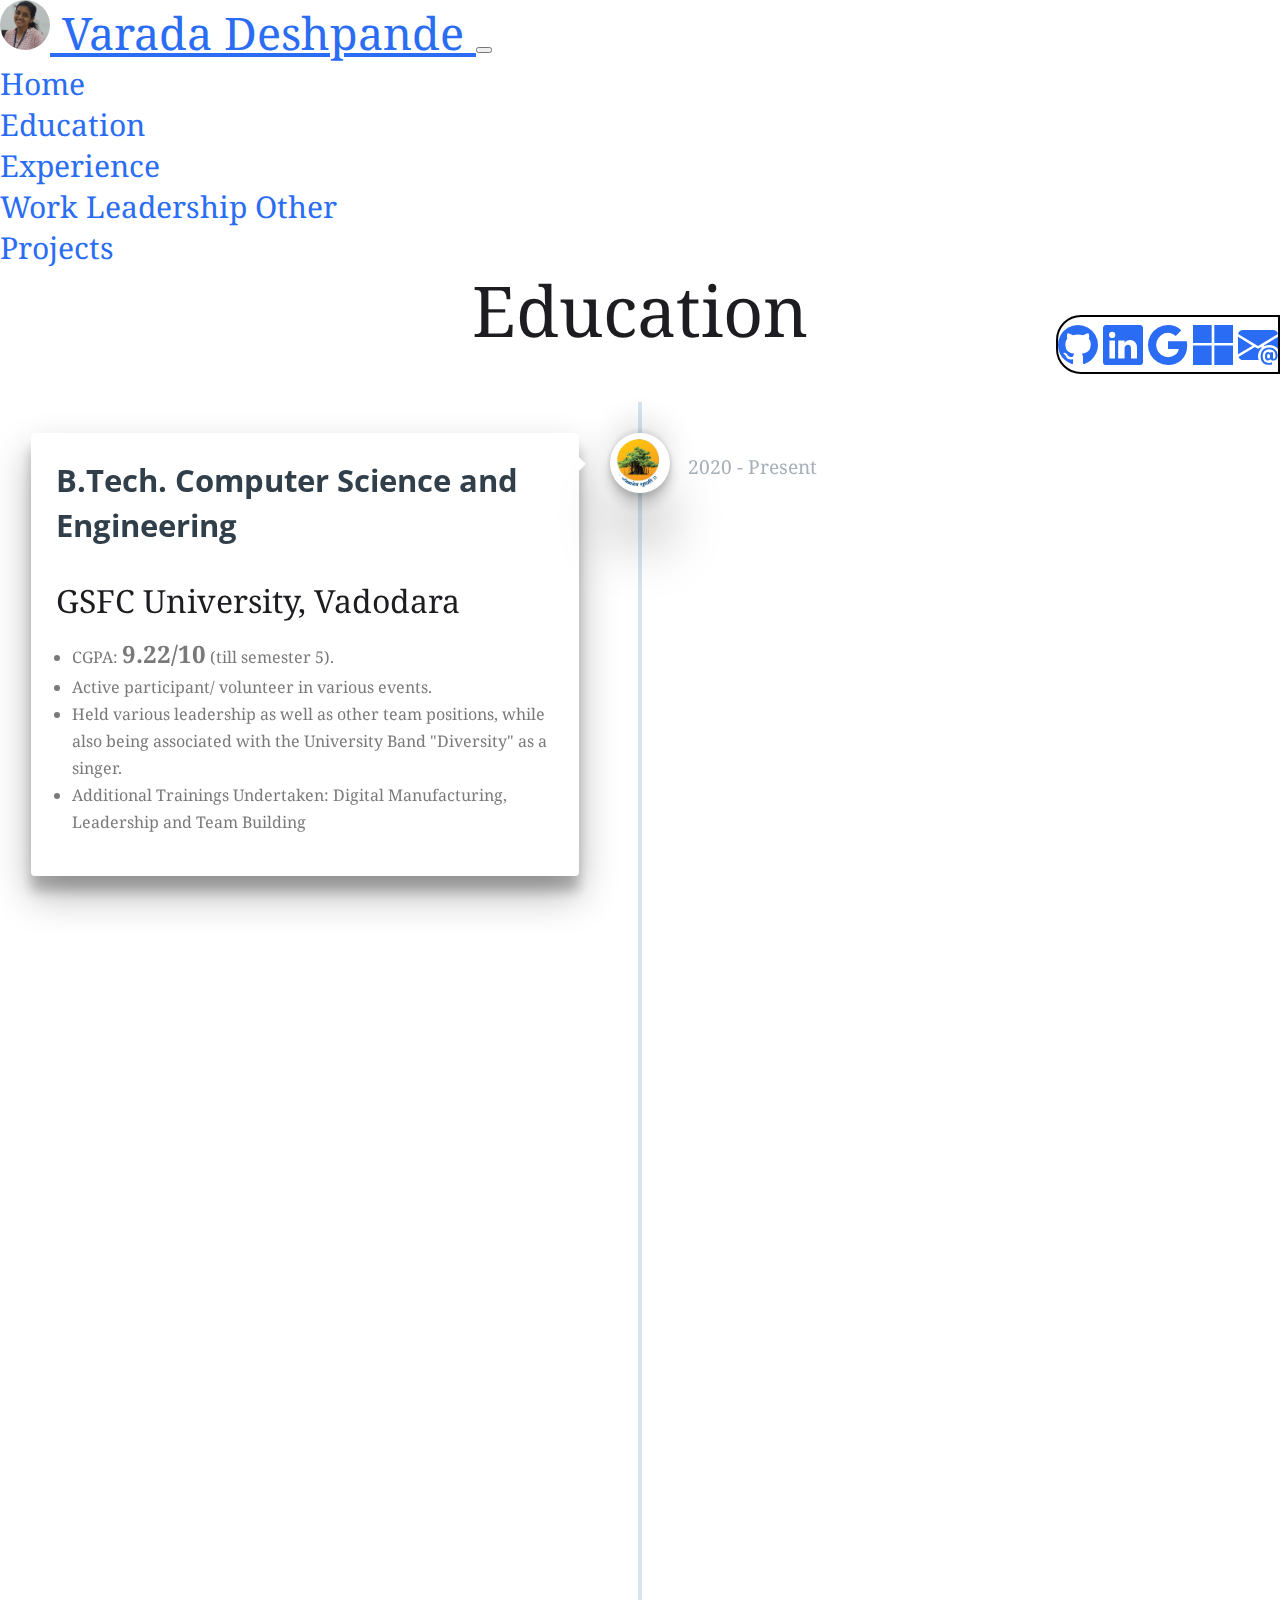
==== education.html @ ded9556b "New Portfolio Design!!" ====
<!doctype html>
<html lang="en">
<head>
  <meta charset="UTF-8">
  <meta name="viewport" content="width=device-width, initial-scale=1">
  <link rel="stylesheet" href="css/timeline.css">
  <title>Experience | Varada Deshpande</title>
  
	<link href="https://cdn.jsdelivr.net/npm/bootstrap@5.3.0/dist/css/bootstrap.min.css" rel="stylesheet" integrity="sha384-9ndCyUaIbzAi2FUVXJi0CjmCapSmO7SnpJef0486qhLnuZ2cdeRhO02iuK6FUUVM" crossorigin="anonymous">
    <link rel="stylesheet" href="https://cdn.jsdelivr.net/npm/bootstrap-icons@1.10.5/font/bootstrap-icons.css">
    <link href="https://bootswatch.com/5/sketchy/bootstrap.min.css" rel="stylesheet">
    <link href="https://unpkg.com/aos@2.3.1/dist/aos.css" rel="stylesheet">
    <link href="css/style.css" rel="stylesheet">
	<script src="https://cdn.jsdelivr.net/npm/bootstrap@5.3.0/dist/js/bootstrap.bundle.min.js" integrity="sha384-geWF76RCwLtnZ8qwWowPQNguL3RmwHVBC9FhGdlKrxdiJJigb/j/68SIy3Te4Bkz" crossorigin="anonymous"></script>
</head>
<body>
  <header class="mb-5">
    <nav class="navbar navbar-expand-lg bg-body-tertiary">
        <div class="container-fluid">
            <a class="navbar-brand" href="#">
            <img src="images/vd.jfif" alt="Logo" width="50" height="50" class="d-inline-block align-text-top logo">
            <span id="nav-title">Varada Deshpande</span>
            </a>
            <button class="navbar-toggler" type="button" data-bs-toggle="collapse" data-bs-target="#navbarNav" aria-controls="navbarNav" aria-expanded="false" aria-label="Toggle navigation">
            <span class="navbar-toggler-icon"></span>
            </button>
            <div class="d-flex">
            <div class="collapse navbar-collapse" id="navbarNav">
            <ul class="navbar-nav">
                <li class="nav-item">
                <a class="nav-link" aria-current="page" href="index.html">Home</a>
                </li>
                <li class="nav-item">
                <a class="nav-link" href="education.html">Education</a>
                </li>
                <li class="nav-item dropdown">
                  <a class="nav-link dropdown-toggle" data-bs-toggle="dropdown" href="#" role="button" aria-haspopup="true" aria-expanded="false">Experience</a>
                  <div class="dropdown-menu">
                    <a class="dropdown-item" href="workExperience.html">Work</a>
                    <a class="dropdown-item" href="leadershipExperience.html">Leadership</a>
                    <a class="dropdown-item" href="otherExperience.html">Other</a>
                  </div>
                </li>
                <li class="nav-item">
                <a class="nav-link" href="projects.html">Projects</a>
                </li>
            </ul>
            </div>
            </div>
        </div>
        </nav>
</header>
<main class="p-5 pt-0">
    <h1 class="fs-400 text-center pt-0">Education</h1>
    <section class="cd-timeline js-cd-timeline">
    <div class="container max-width-lg cd-timeline__container">
      <div class="cd-timeline__block" data-aos="zoom-in" data-aos-duration="1000">
        <div class="cd-timeline__img cd-timeline__img--picture">
          <img src="images/gsfcu.png" alt="Picture">
        </div> <!-- cd-timeline__img -->
        <div class="cd-timeline__content text-component">
          <h2 class="mb-0">B.Tech. Computer Science and Engineering</h2>
          <h3 class="mt-0 fs-200">GSFC University, Vadodara</h3>
          <ul class="color-contrast-medium ml-3">
            <li>CGPA: <strong class="fs-150">9.22/10</strong> (till semester 5).</li>
            <li>Active participant/ volunteer in various events.</li>
            <li>Held various leadership as well as other team positions, while also being associated with the University Band "Diversity" as a singer.</li>
            <li>Additional Trainings Undertaken: Digital Manufacturing, Leadership and Team Building</li>
          </ul>
          <div class="flex justify-between items-center">
            <span class="cd-timeline__date text-dark fs-120">2020 - Present</span>
          </div>
        </div> <!-- cd-timeline__content -->
      </div> <!-- cd-timeline__block -->
      <div class="cd-timeline__block" data-aos="zoom-in" data-aos-duration="1000">
        <div class="cd-timeline__img cd-timeline__img--picture">
          <img src="images/navrachana.jpg" alt="Picture">
        </div> <!-- cd-timeline__img -->
        <div class="cd-timeline__content text-component">
          <h2 class="mb-0">Higher Secondary School Certificate (HSC)</h2>
          <h3 class="mt-0 fs-200">Navrachana Higher Secondary School, Vadodara</h3>
          <ul class="color-contrast-medium ml-3">
            <li>Percentage: <strong class="fs-150">89.4%</strong></li>
            <li>Subjects: Physics, Chemistry, Mathematics, English, Computer Science with C++</li>
          </ul>
          <div class="flex justify-between items-center">
            <span class="cd-timeline__date text-dark fs-120">2019 - 2020</span>
          </div>
        </div> <!-- cd-timeline__content -->
      </div> <!-- cd-timeline__block -->
      <div class="cd-timeline__block" data-aos="zoom-in" data-aos-duration="1000">
        <div class="cd-timeline__img cd-timeline__img--picture">
          <img src="images/navrachana.jpg" alt="Picture">
        </div> <!-- cd-timeline__img -->
        <div class="cd-timeline__content text-component">
          <h2 class="mb-0">Secondary School Certificate (SSC)</h2>
          <h3 class="mt-0 fs-200">Navrachana Higher Secondary School, Vadodara</h3>
          <ul class="color-contrast-medium ml-3">
            <li>Percentage: <strong class="fs-150">93.4%</strong></li>
          </ul>
          <div class="flex justify-between items-center">
            <span class="cd-timeline__date text-dark fs-120">2017 - 2018</span>
          </div>
        </div> <!-- cd-timeline__content -->
      </div> <!-- cd-timeline__block -->
    </div>
  </section> <!-- cd-timeline -->
</main>
<footer class="d-flex flex-column py-2 footer-responsive" id="contact">
        <a target="_blank" class="fs-200 emphasis mx-1" data-bs-toggle="tooltip" data-bs-placement="left" data-bs-original-title="My Github Profile" href="https://github.com/Varada-Dedu.in/"><i class="bi bi-github"></i></a>
        <a target="_blank" class="fs-200 emphasis mx-1" data-bs-toggle="tooltip" data-bs-placement="left" data-bs-original-title="My LinkedIn Profile" href="https://linkedin.com/in/varada-deshpande-0330331bb"><i class="bi bi-linkedin"></i></a>
        <a target="_blank" class="fs-200 emphasis mx-1" data-bs-toggle="tooltip" data-bs-placement="left" data-bs-original-title="My Google Developer Profile" href="https://g.dev/varada"><i class="bi bi-google"></i></a>
        <a target="_blank" class="fs-200 emphasis mx-1" data-bs-toggle="tooltip" data-bs-placement="left" data-bs-original-title="My Microsoft Learn Profile" href="https://learn.microsoft.com/en-us/users/varadadeshpande-7020/"><i class="bi bi-microsoft"></i></a>
        <a target="_blank" class="fs-200 emphasis mx-1" data-bs-toggle="tooltip" data-bs-placement="left" data-bs-original-title="Get in Touch with an Email" href="mailto:vad2823@gmail.com"><i class="bi bi-envelope-at-fill"></i></a>
</footer>
  <script src="https://unpkg.com/aos@2.3.1/dist/aos.js"></script>
  <script>
      AOS.init();
    </script>
      <script>
        const tooltipTriggerList = document.querySelectorAll('[data-bs-toggle="tooltip"]')
        const tooltipList = [...tooltipTriggerList].map(tooltipTriggerEl => new bootstrap.Tooltip(tooltipTriggerEl))
      </script>
</body>
</html>
---- css/timeline.css ----
@import url("https://fonts.googleapis.com/css?family=Droid+Serif|Open+Sans:400,700");
*,
*::after,
*::before {
  box-sizing: inherit;
}
* {
  font: inherit;
}
html,
body,
div,
span,
applet,
object,
iframe,
h1,
h2,
h3,
h4,
h5,
h6,
p,
blockquote,
pre,
a,
abbr,
acronym,
address,
big,
cite,
code,
del,
dfn,
em,
img,
ins,
kbd,
q,
s,
samp,
small,
strike,
strong,
sub,
sup,
tt,
var,
b,
u,
i,
center,
dl,
dt,
dd,
ol,
ul,
li,
fieldset,
form,
label,
legend,
table,
caption,
tbody,
tfoot,
thead,
tr,
th,
td,
article,
aside,
canvas,
details,
embed,
figure,
figcaption,
footer,
header,
hgroup,
menu,
nav,
output,
ruby,
section,
summary,
time,
mark,
audio,
video,
hr {
  margin: 0;
  padding: 0;
  border: 0;
}
html {
  box-sizing: border-box;
}
body {
  background-color: hsl(0, 0%, 100%);
  background-color: var(--color-bg, white);
}
article,
aside,
details,
figcaption,
figure,
footer,
header,
hgroup,
menu,
nav,
section,
main,
form legend {
  display: block;
}
ol,
ul {
  list-style: none;
}
blockquote,
q {
  quotes: none;
}
button,
input,
textarea,
select {
  margin: 0;
}
.btn,
.form-control,
.link,
.reset {
  background-color: transparent;
  padding: 0;
  border: 0;
  border-radius: 0;
  color: inherit;
  line-height: inherit;
  -webkit-appearance: none;
  -moz-appearance: none;
  appearance: none;
}
select.form-control::-ms-expand {
  display: none;
}
textarea {
  resize: vertical;
  overflow: auto;
  vertical-align: top;
}
input::-ms-clear {
  display: none;
}
table {
  border-collapse: collapse;
  border-spacing: 0;
}
img,
video,
svg {
  max-width: 100%;
}
[data-theme] {
  background-color: hsl(0, 0%, 100%);
  background-color: var(--color-bg, #fff);
  color: hsl(240, 4%, 20%);
  color: var(--color-contrast-high, #313135);
}
:root {
  --space-unit: 1em;
  --space-xxxxs: calc(0.125 * var(--space-unit));
  --space-xxxs: calc(0.25 * var(--space-unit));
  --space-xxs: calc(0.375 * var(--space-unit));
  --space-xs: calc(0.5 * var(--space-unit));
  --space-sm: calc(0.75 * var(--space-unit));
  --space-md: calc(1.25 * var(--space-unit));
  --space-lg: calc(2 * var(--space-unit));
  --space-xl: calc(3.25 * var(--space-unit));
  --space-xxl: calc(5.25 * var(--space-unit));
  --space-xxxl: calc(8.5 * var(--space-unit));
  --space-xxxxl: calc(13.75 * var(--space-unit));
  --component-padding: var(--space-md);
}
:root {
  --max-width-xxs: 32rem;
  --max-width-xs: 38rem;
  --max-width-sm: 48rem;
  --max-width-md: 64rem;
  --max-width-lg: 80rem;
  --max-width-xl: 90rem;
  --max-width-xxl: 120rem;
}
.container {
  width: calc(100% - 1.25em);
  width: calc(100% - 2 * var(--component-padding));
  margin-left: auto;
  margin-right: auto;
}
.max-width-xxs {
  max-width: 32rem;
  max-width: var(--max-width-xxs);
}
.max-width-xs {
  max-width: 38rem;
  max-width: var(--max-width-xs);
}
.max-width-sm {
  max-width: 48rem;
  max-width: var(--max-width-sm);
}
.max-width-md {
  max-width: 64rem;
  max-width: var(--max-width-md);
}
.max-width-lg {
  max-width: 80rem;
  max-width: var(--max-width-lg);
}
.max-width-xl {
  max-width: 90rem;
  max-width: var(--max-width-xl);
}
.max-width-xxl {
  max-width: 120rem;
  max-width: var(--max-width-xxl);
}
.max-width-adaptive-sm {
  max-width: 38rem;
  max-width: var(--max-width-xs);
}
@media (min-width: 64rem) {
  .max-width-adaptive-sm {
    max-width: 48rem;
    max-width: var(--max-width-sm);
  }
}
.max-width-adaptive-md {
  max-width: 38rem;
  max-width: var(--max-width-xs);
}
@media (min-width: 64rem) {
  .max-width-adaptive-md {
    max-width: 64rem;
    max-width: var(--max-width-md);
  }
}
.max-width-adaptive,
.max-width-adaptive-lg {
  max-width: 38rem;
  max-width: var(--max-width-xs);
}
@media (min-width: 64rem) {
  .max-width-adaptive,
  .max-width-adaptive-lg {
    max-width: 64rem;
    max-width: var(--max-width-md);
  }
}
@media (min-width: 90rem) {
  .max-width-adaptive,
  .max-width-adaptive-lg {
    max-width: 80rem;
    max-width: var(--max-width-lg);
  }
}
.max-width-adaptive-xl {
  max-width: 38rem;
  max-width: var(--max-width-xs);
}
@media (min-width: 64rem) {
  .max-width-adaptive-xl {
    max-width: 64rem;
    max-width: var(--max-width-md);
  }
}
@media (min-width: 90rem) {
  .max-width-adaptive-xl {
    max-width: 90rem;
    max-width: var(--max-width-xl);
  }
}
.grid {
  --grid-gap: 0px;
  display: -ms-flexbox;
  display: flex;
  -ms-flex-wrap: wrap;
  flex-wrap: wrap;
}
.grid > * {
  -ms-flex-preferred-size: 100%;
  flex-basis: 100%;
}
[class*="grid-gap"] {
  margin-bottom: 1em * -1;
  margin-bottom: calc(var(--grid-gap, 1em) * -1);
  margin-right: 1em * -1;
  margin-right: calc(var(--grid-gap, 1em) * -1);
}
[class*="grid-gap"] > * {
  margin-bottom: 1em;
  margin-bottom: var(--grid-gap, 1em);
  margin-right: 1em;
  margin-right: var(--grid-gap, 1em);
}
.grid-gap-xxxxs {
  --grid-gap: var(--space-xxxxs);
}
.grid-gap-xxxs {
  --grid-gap: var(--space-xxxs);
}
.grid-gap-xxs {
  --grid-gap: var(--space-xxs);
}
.grid-gap-xs {
  --grid-gap: var(--space-xs);
}
.grid-gap-sm {
  --grid-gap: var(--space-sm);
}
.grid-gap-md {
  --grid-gap: var(--space-md);
}
.grid-gap-lg {
  --grid-gap: var(--space-lg);
}
.grid-gap-xl {
  --grid-gap: var(--space-xl);
}
.grid-gap-xxl {
  --grid-gap: var(--space-xxl);
}
.grid-gap-xxxl {
  --grid-gap: var(--space-xxxl);
}
.grid-gap-xxxxl {
  --grid-gap: var(--space-xxxxl);
}
.col {
  -ms-flex-positive: 1;
  flex-grow: 1;
  -ms-flex-preferred-size: 0;
  flex-basis: 0;
  max-width: 100%;
}
.col-1 {
  -ms-flex-preferred-size: calc(8.33% - 0.01px - 1em);
  -ms-flex-preferred-size: calc(8.33% - 0.01px - var(--grid-gap, 1em));
  flex-basis: calc(8.33% - 0.01px - 1em);
  flex-basis: calc(8.33% - 0.01px - var(--grid-gap, 1em));
  max-width: calc(8.33% - 0.01px - 1em);
  max-width: calc(8.33% - 0.01px - var(--grid-gap, 1em));
}
.col-2 {
  -ms-flex-preferred-size: calc(16.66% - 0.01px - 1em);
  -ms-flex-preferred-size: calc(16.66% - 0.01px - var(--grid-gap, 1em));
  flex-basis: calc(16.66% - 0.01px - 1em);
  flex-basis: calc(16.66% - 0.01px - var(--grid-gap, 1em));
  max-width: calc(16.66% - 0.01px - 1em);
  max-width: calc(16.66% - 0.01px - var(--grid-gap, 1em));
}
.col-3 {
  -ms-flex-preferred-size: calc(25% - 0.01px - 1em);
  -ms-flex-preferred-size: calc(25% - 0.01px - var(--grid-gap, 1em));
  flex-basis: calc(25% - 0.01px - 1em);
  flex-basis: calc(25% - 0.01px - var(--grid-gap, 1em));
  max-width: calc(25% - 0.01px - 1em);
  max-width: calc(25% - 0.01px - var(--grid-gap, 1em));
}
.col-4 {
  -ms-flex-preferred-size: calc(33.33% - 0.01px - 1em);
  -ms-flex-preferred-size: calc(33.33% - 0.01px - var(--grid-gap, 1em));
  flex-basis: calc(33.33% - 0.01px - 1em);
  flex-basis: calc(33.33% - 0.01px - var(--grid-gap, 1em));
  max-width: calc(33.33% - 0.01px - 1em);
  max-width: calc(33.33% - 0.01px - var(--grid-gap, 1em));
}
.col-5 {
  -ms-flex-preferred-size: calc(41.66% - 0.01px - 1em);
  -ms-flex-preferred-size: calc(41.66% - 0.01px - var(--grid-gap, 1em));
  flex-basis: calc(41.66% - 0.01px - 1em);
  flex-basis: calc(41.66% - 0.01px - var(--grid-gap, 1em));
  max-width: calc(41.66% - 0.01px - 1em);
  max-width: calc(41.66% - 0.01px - var(--grid-gap, 1em));
}
.col-6 {
  -ms-flex-preferred-size: calc(50% - 0.01px - 1em);
  -ms-flex-preferred-size: calc(50% - 0.01px - var(--grid-gap, 1em));
  flex-basis: calc(50% - 0.01px - 1em);
  flex-basis: calc(50% - 0.01px - var(--grid-gap, 1em));
  max-width: calc(50% - 0.01px - 1em);
  max-width: calc(50% - 0.01px - var(--grid-gap, 1em));
}
.col-7 {
  -ms-flex-preferred-size: calc(58.33% - 0.01px - 1em);
  -ms-flex-preferred-size: calc(58.33% - 0.01px - var(--grid-gap, 1em));
  flex-basis: calc(58.33% - 0.01px - 1em);
  flex-basis: calc(58.33% - 0.01px - var(--grid-gap, 1em));
  max-width: calc(58.33% - 0.01px - 1em);
  max-width: calc(58.33% - 0.01px - var(--grid-gap, 1em));
}
.col-8 {
  -ms-flex-preferred-size: calc(66.66% - 0.01px - 1em);
  -ms-flex-preferred-size: calc(66.66% - 0.01px - var(--grid-gap, 1em));
  flex-basis: calc(66.66% - 0.01px - 1em);
  flex-basis: calc(66.66% - 0.01px - var(--grid-gap, 1em));
  max-width: calc(66.66% - 0.01px - 1em);
  max-width: calc(66.66% - 0.01px - var(--grid-gap, 1em));
}
.col-9 {
  -ms-flex-preferred-size: calc(75% - 0.01px - 1em);
  -ms-flex-preferred-size: calc(75% - 0.01px - var(--grid-gap, 1em));
  flex-basis: calc(75% - 0.01px - 1em);
  flex-basis: calc(75% - 0.01px - var(--grid-gap, 1em));
  max-width: calc(75% - 0.01px - 1em);
  max-width: calc(75% - 0.01px - var(--grid-gap, 1em));
}
.col-10 {
  -ms-flex-preferred-size: calc(83.33% - 0.01px - 1em);
  -ms-flex-preferred-size: calc(83.33% - 0.01px - var(--grid-gap, 1em));
  flex-basis: calc(83.33% - 0.01px - 1em);
  flex-basis: calc(83.33% - 0.01px - var(--grid-gap, 1em));
  max-width: calc(83.33% - 0.01px - 1em);
  max-width: calc(83.33% - 0.01px - var(--grid-gap, 1em));
}
.col-11 {
  -ms-flex-preferred-size: calc(91.66% - 0.01px - 1em);
  -ms-flex-preferred-size: calc(91.66% - 0.01px - var(--grid-gap, 1em));
  flex-basis: calc(91.66% - 0.01px - 1em);
  flex-basis: calc(91.66% - 0.01px - var(--grid-gap, 1em));
  max-width: calc(91.66% - 0.01px - 1em);
  max-width: calc(91.66% - 0.01px - var(--grid-gap, 1em));
}
.col-12 {
  -ms-flex-preferred-size: calc(100% - 0.01px - 1em);
  -ms-flex-preferred-size: calc(100% - 0.01px - var(--grid-gap, 1em));
  flex-basis: calc(100% - 0.01px - 1em);
  flex-basis: calc(100% - 0.01px - var(--grid-gap, 1em));
  max-width: calc(100% - 0.01px - 1em);
  max-width: calc(100% - 0.01px - var(--grid-gap, 1em));
}
@media (min-width: 32rem) {
  .col\@xs {
    -ms-flex-positive: 1;
    flex-grow: 1;
    -ms-flex-preferred-size: 0;
    flex-basis: 0;
    max-width: 100%;
  }
  .col-1\@xs {
    -ms-flex-preferred-size: calc(8.33% - 0.01px - 1em);
    -ms-flex-preferred-size: calc(8.33% - 0.01px - var(--grid-gap, 1em));
    flex-basis: calc(8.33% - 0.01px - 1em);
    flex-basis: calc(8.33% - 0.01px - var(--grid-gap, 1em));
    max-width: calc(8.33% - 0.01px - 1em);
    max-width: calc(8.33% - 0.01px - var(--grid-gap, 1em));
  }
  .col-2\@xs {
    -ms-flex-preferred-size: calc(16.66% - 0.01px - 1em);
    -ms-flex-preferred-size: calc(16.66% - 0.01px - var(--grid-gap, 1em));
    flex-basis: calc(16.66% - 0.01px - 1em);
    flex-basis: calc(16.66% - 0.01px - var(--grid-gap, 1em));
    max-width: calc(16.66% - 0.01px - 1em);
    max-width: calc(16.66% - 0.01px - var(--grid-gap, 1em));
  }
  .col-3\@xs {
    -ms-flex-preferred-size: calc(25% - 0.01px - 1em);
    -ms-flex-preferred-size: calc(25% - 0.01px - var(--grid-gap, 1em));
    flex-basis: calc(25% - 0.01px - 1em);
    flex-basis: calc(25% - 0.01px - var(--grid-gap, 1em));
    max-width: calc(25% - 0.01px - 1em);
    max-width: calc(25% - 0.01px - var(--grid-gap, 1em));
  }
  .col-4\@xs {
    -ms-flex-preferred-size: calc(33.33% - 0.01px - 1em);
    -ms-flex-preferred-size: calc(33.33% - 0.01px - var(--grid-gap, 1em));
    flex-basis: calc(33.33% - 0.01px - 1em);
    flex-basis: calc(33.33% - 0.01px - var(--grid-gap, 1em));
    max-width: calc(33.33% - 0.01px - 1em);
    max-width: calc(33.33% - 0.01px - var(--grid-gap, 1em));
  }
  .col-5\@xs {
    -ms-flex-preferred-size: calc(41.66% - 0.01px - 1em);
    -ms-flex-preferred-size: calc(41.66% - 0.01px - var(--grid-gap, 1em));
    flex-basis: calc(41.66% - 0.01px - 1em);
    flex-basis: calc(41.66% - 0.01px - var(--grid-gap, 1em));
    max-width: calc(41.66% - 0.01px - 1em);
    max-width: calc(41.66% - 0.01px - var(--grid-gap, 1em));
  }
  .col-6\@xs {
    -ms-flex-preferred-size: calc(50% - 0.01px - 1em);
    -ms-flex-preferred-size: calc(50% - 0.01px - var(--grid-gap, 1em));
    flex-basis: calc(50% - 0.01px - 1em);
    flex-basis: calc(50% - 0.01px - var(--grid-gap, 1em));
    max-width: calc(50% - 0.01px - 1em);
    max-width: calc(50% - 0.01px - var(--grid-gap, 1em));
  }
  .col-7\@xs {
    -ms-flex-preferred-size: calc(58.33% - 0.01px - 1em);
    -ms-flex-preferred-size: calc(58.33% - 0.01px - var(--grid-gap, 1em));
    flex-basis: calc(58.33% - 0.01px - 1em);
    flex-basis: calc(58.33% - 0.01px - var(--grid-gap, 1em));
    max-width: calc(58.33% - 0.01px - 1em);
    max-width: calc(58.33% - 0.01px - var(--grid-gap, 1em));
  }
  .col-8\@xs {
    -ms-flex-preferred-size: calc(66.66% - 0.01px - 1em);
    -ms-flex-preferred-size: calc(66.66% - 0.01px - var(--grid-gap, 1em));
    flex-basis: calc(66.66% - 0.01px - 1em);
    flex-basis: calc(66.66% - 0.01px - var(--grid-gap, 1em));
    max-width: calc(66.66% - 0.01px - 1em);
    max-width: calc(66.66% - 0.01px - var(--grid-gap, 1em));
  }
  .col-9\@xs {
    -ms-flex-preferred-size: calc(75% - 0.01px - 1em);
    -ms-flex-preferred-size: calc(75% - 0.01px - var(--grid-gap, 1em));
    flex-basis: calc(75% - 0.01px - 1em);
    flex-basis: calc(75% - 0.01px - var(--grid-gap, 1em));
    max-width: calc(75% - 0.01px - 1em);
    max-width: calc(75% - 0.01px - var(--grid-gap, 1em));
  }
  .col-10\@xs {
    -ms-flex-preferred-size: calc(83.33% - 0.01px - 1em);
    -ms-flex-preferred-size: calc(83.33% - 0.01px - var(--grid-gap, 1em));
    flex-basis: calc(83.33% - 0.01px - 1em);
    flex-basis: calc(83.33% - 0.01px - var(--grid-gap, 1em));
    max-width: calc(83.33% - 0.01px - 1em);
    max-width: calc(83.33% - 0.01px - var(--grid-gap, 1em));
  }
  .col-11\@xs {
    -ms-flex-preferred-size: calc(91.66% - 0.01px - 1em);
    -ms-flex-preferred-size: calc(91.66% - 0.01px - var(--grid-gap, 1em));
    flex-basis: calc(91.66% - 0.01px - 1em);
    flex-basis: calc(91.66% - 0.01px - var(--grid-gap, 1em));
    max-width: calc(91.66% - 0.01px - 1em);
    max-width: calc(91.66% - 0.01px - var(--grid-gap, 1em));
  }
  .col-12\@xs {
    -ms-flex-preferred-size: calc(100% - 0.01px - 1em);
    -ms-flex-preferred-size: calc(100% - 0.01px - var(--grid-gap, 1em));
    flex-basis: calc(100% - 0.01px - 1em);
    flex-basis: calc(100% - 0.01px - var(--grid-gap, 1em));
    max-width: calc(100% - 0.01px - 1em);
    max-width: calc(100% - 0.01px - var(--grid-gap, 1em));
  }
}
@media (min-width: 48rem) {
  .col\@sm {
    -ms-flex-positive: 1;
    flex-grow: 1;
    -ms-flex-preferred-size: 0;
    flex-basis: 0;
    max-width: 100%;
  }
  .col-1\@sm {
    -ms-flex-preferred-size: calc(8.33% - 0.01px - 1em);
    -ms-flex-preferred-size: calc(8.33% - 0.01px - var(--grid-gap, 1em));
    flex-basis: calc(8.33% - 0.01px - 1em);
    flex-basis: calc(8.33% - 0.01px - var(--grid-gap, 1em));
    max-width: calc(8.33% - 0.01px - 1em);
    max-width: calc(8.33% - 0.01px - var(--grid-gap, 1em));
  }
  .col-2\@sm {
    -ms-flex-preferred-size: calc(16.66% - 0.01px - 1em);
    -ms-flex-preferred-size: calc(16.66% - 0.01px - var(--grid-gap, 1em));
    flex-basis: calc(16.66% - 0.01px - 1em);
    flex-basis: calc(16.66% - 0.01px - var(--grid-gap, 1em));
    max-width: calc(16.66% - 0.01px - 1em);
    max-width: calc(16.66% - 0.01px - var(--grid-gap, 1em));
  }
  .col-3\@sm {
    -ms-flex-preferred-size: calc(25% - 0.01px - 1em);
    -ms-flex-preferred-size: calc(25% - 0.01px - var(--grid-gap, 1em));
    flex-basis: calc(25% - 0.01px - 1em);
    flex-basis: calc(25% - 0.01px - var(--grid-gap, 1em));
    max-width: calc(25% - 0.01px - 1em);
    max-width: calc(25% - 0.01px - var(--grid-gap, 1em));
  }
  .col-4\@sm {
    -ms-flex-preferred-size: calc(33.33% - 0.01px - 1em);
    -ms-flex-preferred-size: calc(33.33% - 0.01px - var(--grid-gap, 1em));
    flex-basis: calc(33.33% - 0.01px - 1em);
    flex-basis: calc(33.33% - 0.01px - var(--grid-gap, 1em));
    max-width: calc(33.33% - 0.01px - 1em);
    max-width: calc(33.33% - 0.01px - var(--grid-gap, 1em));
  }
  .col-5\@sm {
    -ms-flex-preferred-size: calc(41.66% - 0.01px - 1em);
    -ms-flex-preferred-size: calc(41.66% - 0.01px - var(--grid-gap, 1em));
    flex-basis: calc(41.66% - 0.01px - 1em);
    flex-basis: calc(41.66% - 0.01px - var(--grid-gap, 1em));
    max-width: calc(41.66% - 0.01px - 1em);
    max-width: calc(41.66% - 0.01px - var(--grid-gap, 1em));
  }
  .col-6\@sm {
    -ms-flex-preferred-size: calc(50% - 0.01px - 1em);
    -ms-flex-preferred-size: calc(50% - 0.01px - var(--grid-gap, 1em));
    flex-basis: calc(50% - 0.01px - 1em);
    flex-basis: calc(50% - 0.01px - var(--grid-gap, 1em));
    max-width: calc(50% - 0.01px - 1em);
    max-width: calc(50% - 0.01px - var(--grid-gap, 1em));
  }
  .col-7\@sm {
    -ms-flex-preferred-size: calc(58.33% - 0.01px - 1em);
    -ms-flex-preferred-size: calc(58.33% - 0.01px - var(--grid-gap, 1em));
    flex-basis: calc(58.33% - 0.01px - 1em);
    flex-basis: calc(58.33% - 0.01px - var(--grid-gap, 1em));
    max-width: calc(58.33% - 0.01px - 1em);
    max-width: calc(58.33% - 0.01px - var(--grid-gap, 1em));
  }
  .col-8\@sm {
    -ms-flex-preferred-size: calc(66.66% - 0.01px - 1em);
    -ms-flex-preferred-size: calc(66.66% - 0.01px - var(--grid-gap, 1em));
    flex-basis: calc(66.66% - 0.01px - 1em);
    flex-basis: calc(66.66% - 0.01px - var(--grid-gap, 1em));
    max-width: calc(66.66% - 0.01px - 1em);
    max-width: calc(66.66% - 0.01px - var(--grid-gap, 1em));
  }
  .col-9\@sm {
    -ms-flex-preferred-size: calc(75% - 0.01px - 1em);
    -ms-flex-preferred-size: calc(75% - 0.01px - var(--grid-gap, 1em));
    flex-basis: calc(75% - 0.01px - 1em);
    flex-basis: calc(75% - 0.01px - var(--grid-gap, 1em));
    max-width: calc(75% - 0.01px - 1em);
    max-width: calc(75% - 0.01px - var(--grid-gap, 1em));
  }
  .col-10\@sm {
    -ms-flex-preferred-size: calc(83.33% - 0.01px - 1em);
    -ms-flex-preferred-size: calc(83.33% - 0.01px - var(--grid-gap, 1em));
    flex-basis: calc(83.33% - 0.01px - 1em);
    flex-basis: calc(83.33% - 0.01px - var(--grid-gap, 1em));
    max-width: calc(83.33% - 0.01px - 1em);
    max-width: calc(83.33% - 0.01px - var(--grid-gap, 1em));
  }
  .col-11\@sm {
    -ms-flex-preferred-size: calc(91.66% - 0.01px - 1em);
    -ms-flex-preferred-size: calc(91.66% - 0.01px - var(--grid-gap, 1em));
    flex-basis: calc(91.66% - 0.01px - 1em);
    flex-basis: calc(91.66% - 0.01px - var(--grid-gap, 1em));
    max-width: calc(91.66% - 0.01px - 1em);
    max-width: calc(91.66% - 0.01px - var(--grid-gap, 1em));
  }
  .col-12\@sm {
    -ms-flex-preferred-size: calc(100% - 0.01px - 1em);
    -ms-flex-preferred-size: calc(100% - 0.01px - var(--grid-gap, 1em));
    flex-basis: calc(100% - 0.01px - 1em);
    flex-basis: calc(100% - 0.01px - var(--grid-gap, 1em));
    max-width: calc(100% - 0.01px - 1em);
    max-width: calc(100% - 0.01px - var(--grid-gap, 1em));
  }
}
@media (min-width: 64rem) {
  .col\@md {
    -ms-flex-positive: 1;
    flex-grow: 1;
    -ms-flex-preferred-size: 0;
    flex-basis: 0;
    max-width: 100%;
  }
  .col-1\@md {
    -ms-flex-preferred-size: calc(8.33% - 0.01px - 1em);
    -ms-flex-preferred-size: calc(8.33% - 0.01px - var(--grid-gap, 1em));
    flex-basis: calc(8.33% - 0.01px - 1em);
    flex-basis: calc(8.33% - 0.01px - var(--grid-gap, 1em));
    max-width: calc(8.33% - 0.01px - 1em);
    max-width: calc(8.33% - 0.01px - var(--grid-gap, 1em));
  }
  .col-2\@md {
    -ms-flex-preferred-size: calc(16.66% - 0.01px - 1em);
    -ms-flex-preferred-size: calc(16.66% - 0.01px - var(--grid-gap, 1em));
    flex-basis: calc(16.66% - 0.01px - 1em);
    flex-basis: calc(16.66% - 0.01px - var(--grid-gap, 1em));
    max-width: calc(16.66% - 0.01px - 1em);
    max-width: calc(16.66% - 0.01px - var(--grid-gap, 1em));
  }
  .col-3\@md {
    -ms-flex-preferred-size: calc(25% - 0.01px - 1em);
    -ms-flex-preferred-size: calc(25% - 0.01px - var(--grid-gap, 1em));
    flex-basis: calc(25% - 0.01px - 1em);
    flex-basis: calc(25% - 0.01px - var(--grid-gap, 1em));
    max-width: calc(25% - 0.01px - 1em);
    max-width: calc(25% - 0.01px - var(--grid-gap, 1em));
  }
  .col-4\@md {
    -ms-flex-preferred-size: calc(33.33% - 0.01px - 1em);
    -ms-flex-preferred-size: calc(33.33% - 0.01px - var(--grid-gap, 1em));
    flex-basis: calc(33.33% - 0.01px - 1em);
    flex-basis: calc(33.33% - 0.01px - var(--grid-gap, 1em));
    max-width: calc(33.33% - 0.01px - 1em);
    max-width: calc(33.33% - 0.01px - var(--grid-gap, 1em));
  }
  .col-5\@md {
    -ms-flex-preferred-size: calc(41.66% - 0.01px - 1em);
    -ms-flex-preferred-size: calc(41.66% - 0.01px - var(--grid-gap, 1em));
    flex-basis: calc(41.66% - 0.01px - 1em);
    flex-basis: calc(41.66% - 0.01px - var(--grid-gap, 1em));
    max-width: calc(41.66% - 0.01px - 1em);
    max-width: calc(41.66% - 0.01px - var(--grid-gap, 1em));
  }
  .col-6\@md {
    -ms-flex-preferred-size: calc(50% - 0.01px - 1em);
    -ms-flex-preferred-size: calc(50% - 0.01px - var(--grid-gap, 1em));
    flex-basis: calc(50% - 0.01px - 1em);
    flex-basis: calc(50% - 0.01px - var(--grid-gap, 1em));
    max-width: calc(50% - 0.01px - 1em);
    max-width: calc(50% - 0.01px - var(--grid-gap, 1em));
  }
  .col-7\@md {
    -ms-flex-preferred-size: calc(58.33% - 0.01px - 1em);
    -ms-flex-preferred-size: calc(58.33% - 0.01px - var(--grid-gap, 1em));
    flex-basis: calc(58.33% - 0.01px - 1em);
    flex-basis: calc(58.33% - 0.01px - var(--grid-gap, 1em));
    max-width: calc(58.33% - 0.01px - 1em);
    max-width: calc(58.33% - 0.01px - var(--grid-gap, 1em));
  }
  .col-8\@md {
    -ms-flex-preferred-size: calc(66.66% - 0.01px - 1em);
    -ms-flex-preferred-size: calc(66.66% - 0.01px - var(--grid-gap, 1em));
    flex-basis: calc(66.66% - 0.01px - 1em);
    flex-basis: calc(66.66% - 0.01px - var(--grid-gap, 1em));
    max-width: calc(66.66% - 0.01px - 1em);
    max-width: calc(66.66% - 0.01px - var(--grid-gap, 1em));
  }
  .col-9\@md {
    -ms-flex-preferred-size: calc(75% - 0.01px - 1em);
    -ms-flex-preferred-size: calc(75% - 0.01px - var(--grid-gap, 1em));
    flex-basis: calc(75% - 0.01px - 1em);
    flex-basis: calc(75% - 0.01px - var(--grid-gap, 1em));
    max-width: calc(75% - 0.01px - 1em);
    max-width: calc(75% - 0.01px - var(--grid-gap, 1em));
  }
  .col-10\@md {
    -ms-flex-preferred-size: calc(83.33% - 0.01px - 1em);
    -ms-flex-preferred-size: calc(83.33% - 0.01px - var(--grid-gap, 1em));
    flex-basis: calc(83.33% - 0.01px - 1em);
    flex-basis: calc(83.33% - 0.01px - var(--grid-gap, 1em));
    max-width: calc(83.33% - 0.01px - 1em);
    max-width: calc(83.33% - 0.01px - var(--grid-gap, 1em));
  }
  .col-11\@md {
    -ms-flex-preferred-size: calc(91.66% - 0.01px - 1em);
    -ms-flex-preferred-size: calc(91.66% - 0.01px - var(--grid-gap, 1em));
    flex-basis: calc(91.66% - 0.01px - 1em);
    flex-basis: calc(91.66% - 0.01px - var(--grid-gap, 1em));
    max-width: calc(91.66% - 0.01px - 1em);
    max-width: calc(91.66% - 0.01px - var(--grid-gap, 1em));
  }
  .col-12\@md {
    -ms-flex-preferred-size: calc(100% - 0.01px - 1em);
    -ms-flex-preferred-size: calc(100% - 0.01px - var(--grid-gap, 1em));
    flex-basis: calc(100% - 0.01px - 1em);
    flex-basis: calc(100% - 0.01px - var(--grid-gap, 1em));
    max-width: calc(100% - 0.01px - 1em);
    max-width: calc(100% - 0.01px - var(--grid-gap, 1em));
  }
}
@media (min-width: 80rem) {
  .col\@lg {
    -ms-flex-positive: 1;
    flex-grow: 1;
    -ms-flex-preferred-size: 0;
    flex-basis: 0;
    max-width: 100%;
  }
  .col-1\@lg {
    -ms-flex-preferred-size: calc(8.33% - 0.01px - 1em);
    -ms-flex-preferred-size: calc(8.33% - 0.01px - var(--grid-gap, 1em));
    flex-basis: calc(8.33% - 0.01px - 1em);
    flex-basis: calc(8.33% - 0.01px - var(--grid-gap, 1em));
    max-width: calc(8.33% - 0.01px - 1em);
    max-width: calc(8.33% - 0.01px - var(--grid-gap, 1em));
  }
  .col-2\@lg {
    -ms-flex-preferred-size: calc(16.66% - 0.01px - 1em);
    -ms-flex-preferred-size: calc(16.66% - 0.01px - var(--grid-gap, 1em));
    flex-basis: calc(16.66% - 0.01px - 1em);
    flex-basis: calc(16.66% - 0.01px - var(--grid-gap, 1em));
    max-width: calc(16.66% - 0.01px - 1em);
    max-width: calc(16.66% - 0.01px - var(--grid-gap, 1em));
  }
  .col-3\@lg {
    -ms-flex-preferred-size: calc(25% - 0.01px - 1em);
    -ms-flex-preferred-size: calc(25% - 0.01px - var(--grid-gap, 1em));
    flex-basis: calc(25% - 0.01px - 1em);
    flex-basis: calc(25% - 0.01px - var(--grid-gap, 1em));
    max-width: calc(25% - 0.01px - 1em);
    max-width: calc(25% - 0.01px - var(--grid-gap, 1em));
  }
  .col-4\@lg {
    -ms-flex-preferred-size: calc(33.33% - 0.01px - 1em);
    -ms-flex-preferred-size: calc(33.33% - 0.01px - var(--grid-gap, 1em));
    flex-basis: calc(33.33% - 0.01px - 1em);
    flex-basis: calc(33.33% - 0.01px - var(--grid-gap, 1em));
    max-width: calc(33.33% - 0.01px - 1em);
    max-width: calc(33.33% - 0.01px - var(--grid-gap, 1em));
  }
  .col-5\@lg {
    -ms-flex-preferred-size: calc(41.66% - 0.01px - 1em);
    -ms-flex-preferred-size: calc(41.66% - 0.01px - var(--grid-gap, 1em));
    flex-basis: calc(41.66% - 0.01px - 1em);
    flex-basis: calc(41.66% - 0.01px - var(--grid-gap, 1em));
    max-width: calc(41.66% - 0.01px - 1em);
    max-width: calc(41.66% - 0.01px - var(--grid-gap, 1em));
  }
  .col-6\@lg {
    -ms-flex-preferred-size: calc(50% - 0.01px - 1em);
    -ms-flex-preferred-size: calc(50% - 0.01px - var(--grid-gap, 1em));
    flex-basis: calc(50% - 0.01px - 1em);
    flex-basis: calc(50% - 0.01px - var(--grid-gap, 1em));
    max-width: calc(50% - 0.01px - 1em);
    max-width: calc(50% - 0.01px - var(--grid-gap, 1em));
  }
  .col-7\@lg {
    -ms-flex-preferred-size: calc(58.33% - 0.01px - 1em);
    -ms-flex-preferred-size: calc(58.33% - 0.01px - var(--grid-gap, 1em));
    flex-basis: calc(58.33% - 0.01px - 1em);
    flex-basis: calc(58.33% - 0.01px - var(--grid-gap, 1em));
    max-width: calc(58.33% - 0.01px - 1em);
    max-width: calc(58.33% - 0.01px - var(--grid-gap, 1em));
  }
  .col-8\@lg {
    -ms-flex-preferred-size: calc(66.66% - 0.01px - 1em);
    -ms-flex-preferred-size: calc(66.66% - 0.01px - var(--grid-gap, 1em));
    flex-basis: calc(66.66% - 0.01px - 1em);
    flex-basis: calc(66.66% - 0.01px - var(--grid-gap, 1em));
    max-width: calc(66.66% - 0.01px - 1em);
    max-width: calc(66.66% - 0.01px - var(--grid-gap, 1em));
  }
  .col-9\@lg {
    -ms-flex-preferred-size: calc(75% - 0.01px - 1em);
    -ms-flex-preferred-size: calc(75% - 0.01px - var(--grid-gap, 1em));
    flex-basis: calc(75% - 0.01px - 1em);
    flex-basis: calc(75% - 0.01px - var(--grid-gap, 1em));
    max-width: calc(75% - 0.01px - 1em);
    max-width: calc(75% - 0.01px - var(--grid-gap, 1em));
  }
  .col-10\@lg {
    -ms-flex-preferred-size: calc(83.33% - 0.01px - 1em);
    -ms-flex-preferred-size: calc(83.33% - 0.01px - var(--grid-gap, 1em));
    flex-basis: calc(83.33% - 0.01px - 1em);
    flex-basis: calc(83.33% - 0.01px - var(--grid-gap, 1em));
    max-width: calc(83.33% - 0.01px - 1em);
    max-width: calc(83.33% - 0.01px - var(--grid-gap, 1em));
  }
  .col-11\@lg {
    -ms-flex-preferred-size: calc(91.66% - 0.01px - 1em);
    -ms-flex-preferred-size: calc(91.66% - 0.01px - var(--grid-gap, 1em));
    flex-basis: calc(91.66% - 0.01px - 1em);
    flex-basis: calc(91.66% - 0.01px - var(--grid-gap, 1em));
    max-width: calc(91.66% - 0.01px - 1em);
    max-width: calc(91.66% - 0.01px - var(--grid-gap, 1em));
  }
  .col-12\@lg {
    -ms-flex-preferred-size: calc(100% - 0.01px - 1em);
    -ms-flex-preferred-size: calc(100% - 0.01px - var(--grid-gap, 1em));
    flex-basis: calc(100% - 0.01px - 1em);
    flex-basis: calc(100% - 0.01px - var(--grid-gap, 1em));
    max-width: calc(100% - 0.01px - 1em);
    max-width: calc(100% - 0.01px - var(--grid-gap, 1em));
  }
}
@media (min-width: 90rem) {
  .col\@xl {
    -ms-flex-positive: 1;
    flex-grow: 1;
    -ms-flex-preferred-size: 0;
    flex-basis: 0;
    max-width: 100%;
  }
  .col-1\@xl {
    -ms-flex-preferred-size: calc(8.33% - 0.01px - 1em);
    -ms-flex-preferred-size: calc(8.33% - 0.01px - var(--grid-gap, 1em));
    flex-basis: calc(8.33% - 0.01px - 1em);
    flex-basis: calc(8.33% - 0.01px - var(--grid-gap, 1em));
    max-width: calc(8.33% - 0.01px - 1em);
    max-width: calc(8.33% - 0.01px - var(--grid-gap, 1em));
  }
  .col-2\@xl {
    -ms-flex-preferred-size: calc(16.66% - 0.01px - 1em);
    -ms-flex-preferred-size: calc(16.66% - 0.01px - var(--grid-gap, 1em));
    flex-basis: calc(16.66% - 0.01px - 1em);
    flex-basis: calc(16.66% - 0.01px - var(--grid-gap, 1em));
    max-width: calc(16.66% - 0.01px - 1em);
    max-width: calc(16.66% - 0.01px - var(--grid-gap, 1em));
  }
  .col-3\@xl {
    -ms-flex-preferred-size: calc(25% - 0.01px - 1em);
    -ms-flex-preferred-size: calc(25% - 0.01px - var(--grid-gap, 1em));
    flex-basis: calc(25% - 0.01px - 1em);
    flex-basis: calc(25% - 0.01px - var(--grid-gap, 1em));
    max-width: calc(25% - 0.01px - 1em);
    max-width: calc(25% - 0.01px - var(--grid-gap, 1em));
  }
  .col-4\@xl {
    -ms-flex-preferred-size: calc(33.33% - 0.01px - 1em);
    -ms-flex-preferred-size: calc(33.33% - 0.01px - var(--grid-gap, 1em));
    flex-basis: calc(33.33% - 0.01px - 1em);
    flex-basis: calc(33.33% - 0.01px - var(--grid-gap, 1em));
    max-width: calc(33.33% - 0.01px - 1em);
    max-width: calc(33.33% - 0.01px - var(--grid-gap, 1em));
  }
  .col-5\@xl {
    -ms-flex-preferred-size: calc(41.66% - 0.01px - 1em);
    -ms-flex-preferred-size: calc(41.66% - 0.01px - var(--grid-gap, 1em));
    flex-basis: calc(41.66% - 0.01px - 1em);
    flex-basis: calc(41.66% - 0.01px - var(--grid-gap, 1em));
    max-width: calc(41.66% - 0.01px - 1em);
    max-width: calc(41.66% - 0.01px - var(--grid-gap, 1em));
  }
  .col-6\@xl {
    -ms-flex-preferred-size: calc(50% - 0.01px - 1em);
    -ms-flex-preferred-size: calc(50% - 0.01px - var(--grid-gap, 1em));
    flex-basis: calc(50% - 0.01px - 1em);
    flex-basis: calc(50% - 0.01px - var(--grid-gap, 1em));
    max-width: calc(50% - 0.01px - 1em);
    max-width: calc(50% - 0.01px - var(--grid-gap, 1em));
  }
  .col-7\@xl {
    -ms-flex-preferred-size: calc(58.33% - 0.01px - 1em);
    -ms-flex-preferred-size: calc(58.33% - 0.01px - var(--grid-gap, 1em));
    flex-basis: calc(58.33% - 0.01px - 1em);
    flex-basis: calc(58.33% - 0.01px - var(--grid-gap, 1em));
    max-width: calc(58.33% - 0.01px - 1em);
    max-width: calc(58.33% - 0.01px - var(--grid-gap, 1em));
  }
  .col-8\@xl {
    -ms-flex-preferred-size: calc(66.66% - 0.01px - 1em);
    -ms-flex-preferred-size: calc(66.66% - 0.01px - var(--grid-gap, 1em));
    flex-basis: calc(66.66% - 0.01px - 1em);
    flex-basis: calc(66.66% - 0.01px - var(--grid-gap, 1em));
    max-width: calc(66.66% - 0.01px - 1em);
    max-width: calc(66.66% - 0.01px - var(--grid-gap, 1em));
  }
  .col-9\@xl {
    -ms-flex-preferred-size: calc(75% - 0.01px - 1em);
    -ms-flex-preferred-size: calc(75% - 0.01px - var(--grid-gap, 1em));
    flex-basis: calc(75% - 0.01px - 1em);
    flex-basis: calc(75% - 0.01px - var(--grid-gap, 1em));
    max-width: calc(75% - 0.01px - 1em);
    max-width: calc(75% - 0.01px - var(--grid-gap, 1em));
  }
  .col-10\@xl {
    -ms-flex-preferred-size: calc(83.33% - 0.01px - 1em);
    -ms-flex-preferred-size: calc(83.33% - 0.01px - var(--grid-gap, 1em));
    flex-basis: calc(83.33% - 0.01px - 1em);
    flex-basis: calc(83.33% - 0.01px - var(--grid-gap, 1em));
    max-width: calc(83.33% - 0.01px - 1em);
    max-width: calc(83.33% - 0.01px - var(--grid-gap, 1em));
  }
  .col-11\@xl {
    -ms-flex-preferred-size: calc(91.66% - 0.01px - 1em);
    -ms-flex-preferred-size: calc(91.66% - 0.01px - var(--grid-gap, 1em));
    flex-basis: calc(91.66% - 0.01px - 1em);
    flex-basis: calc(91.66% - 0.01px - var(--grid-gap, 1em));
    max-width: calc(91.66% - 0.01px - 1em);
    max-width: calc(91.66% - 0.01px - var(--grid-gap, 1em));
  }
  .col-12\@xl {
    -ms-flex-preferred-size: calc(100% - 0.01px - 1em);
    -ms-flex-preferred-size: calc(100% - 0.01px - var(--grid-gap, 1em));
    flex-basis: calc(100% - 0.01px - 1em);
    flex-basis: calc(100% - 0.01px - var(--grid-gap, 1em));
    max-width: calc(100% - 0.01px - 1em);
    max-width: calc(100% - 0.01px - var(--grid-gap, 1em));
  }
}
:root {
  --radius-sm: calc(var(--radius, 0.25em) / 2);
  --radius-md: var(--radius, 0.25em);
  --radius-lg: calc(var(--radius, 0.25em) * 2);
  --shadow-sm: 0 1px 2px rgba(0, 0, 0, 0.085), 0 1px 8px rgba(0, 0, 0, 0.1);
  --shadow-md: 0 1px 8px rgba(0, 0, 0, 0.1), 0 8px 24px rgba(0, 0, 0, 0.15);
  --shadow-lg: 0 1px 8px rgba(0, 0, 0, 0.1), 0 16px 48px rgba(0, 0, 0, 0.1),
    0 24px 60px rgba(0, 0, 0, 0.1);
  --bounce: cubic-bezier(0.175, 0.885, 0.32, 1.275);
  --ease-in-out: cubic-bezier(0.645, 0.045, 0.355, 1);
  --ease-in: cubic-bezier(0.55, 0.055, 0.675, 0.19);
  --ease-out: cubic-bezier(0.215, 0.61, 0.355, 1);
}
:root {
  --body-line-height: 1.4;
  --heading-line-height: 1.2;
}
body {
  font-size: 1em;
  font-size: var(--text-base-size, 1em);
  font-family: "Droid Serif", serif;
  font-family: var(--font-primary, sans-serif);
  color: hsl(240, 4%, 20%);
  color: var(--color-contrast-high, #313135);
}
h1,
h2,
h3,
h4 {
  color: hsl(240, 8%, 12%);
  color: var(--color-contrast-higher, #1c1c21);
  line-height: 1.2;
  line-height: var(--heading-line-height, 1.2);
}
.text-xxxl {
  font-size: 2.48832em;
  font-size: var(--text-xxxl, 2.488em);
}
h1,
.text-xxl {
  font-size: 2.0736em;
  font-size: var(--text-xxl, 2.074em);
}
h2,
.text-xl {
  font-size: 1.728em;
  font-size: var(--text-xl, 1.728em);
}
h3,
.text-lg {
  font-size: 1.44em;
  font-size: var(--text-lg, 1.44em);
}
h4,
.text-md {
  font-size: 1.2em;
  font-size: var(--text-md, 1.2em);
}
small,
.text-sm {
  font-size: 0.83333em;
  font-size: var(--text-sm, 0.833em);
}
.text-xs {
  font-size: 0.69444em;
  font-size: var(--text-xs, 0.694em);
}
a,
.link {
  color: hsl(220, 90%, 56%);
  color: var(--color-primary, #2a6df4);
  text-decoration: underline;
}
strong,
.text-bold {
  font-weight: bold;
}
s {
  text-decoration: line-through;
}
u,
.text-underline {
  text-decoration: underline;
}
.text-component {
  --component-body-line-height: calc(
    var(--body-line-height) * var(--line-height-multiplier, 1)
  );
  --component-heading-line-height: calc(
    var(--heading-line-height) * var(--line-height-multiplier, 1)
  );
}
.text-component h1,
.text-component h2,
.text-component h3,
.text-component h4 {
  line-height: 1.2;
  line-height: var(--component-heading-line-height, 1.2);
  margin-bottom: 0.25em;
  margin-bottom: calc(var(--space-xxxs) * var(--text-vspace-multiplier, 1));
}
.text-component h2,
.text-component h3,
.text-component h4 {
  margin-top: 0.75em;
  margin-top: calc(var(--space-sm) * var(--text-vspace-multiplier, 1));
}
.text-component p,
.text-component blockquote,
.text-component ul li,
.text-component ol li {
  line-height: 1.4;
  line-height: var(--component-body-line-height);
}
.text-component ul,
.text-component ol,
.text-component p,
.text-component blockquote,
.text-component .text-component__block {
  margin-bottom: 0.75em;
  margin-bottom: calc(var(--space-sm) * var(--text-vspace-multiplier, 1));
}
.text-component ul,
.text-component ol {
  padding-left: 1em;
}
.text-component ul {
  list-style-type: disc;
}
.text-component ol {
  list-style-type: decimal;
}
.text-component img {
  display: block;
  margin: 0 auto;
}
.text-component figcaption {
  text-align: center;
  margin-top: 0.5em;
  margin-top: var(--space-xs);
}
.text-component em {
  font-style: italic;
}
.text-component hr {
  margin-top: 2em;
  margin-top: calc(var(--space-lg) * var(--text-vspace-multiplier, 1));
  margin-bottom: 2em;
  margin-bottom: calc(var(--space-lg) * var(--text-vspace-multiplier, 1));
  margin-left: auto;
  margin-right: auto;
}
.text-component > *:first-child {
  margin-top: 0;
}
.text-component > *:last-child {
  margin-bottom: 0;
}
.text-component__block--full-width {
  width: 100vw;
  margin-left: calc(50% - 50vw);
}
@media (min-width: 48rem) {
  .text-component__block--left,
  .text-component__block--right {
    width: 45%;
  }
  .text-component__block--left img,
  .text-component__block--right img {
    width: 100%;
  }
  .text-component__block--left {
    float: left;
    margin-right: 0.75em;
    margin-right: calc(var(--space-sm) * var(--text-vspace-multiplier, 1));
  }
  .text-component__block--right {
    float: right;
    margin-left: 0.75em;
    margin-left: calc(var(--space-sm) * var(--text-vspace-multiplier, 1));
  }
}
@media (min-width: 90rem) {
  .text-component__block--outset {
    width: calc(100% + 10.5em);
    width: calc(100% + 2 * var(--space-xxl));
  }
  .text-component__block--outset img {
    width: 100%;
  }
  .text-component__block--outset:not(.text-component__block--right) {
    margin-left: -5.25em;
    margin-left: calc(-1 * var(--space-xxl));
  }
  .text-component__block--left,
  .text-component__block--right {
    width: 50%;
  }
  .text-component__block--right.text-component__block--outset {
    margin-right: -5.25em;
    margin-right: calc(-1 * var(--space-xxl));
  }
}
:root {
  --icon-xxs: 12px;
  --icon-xs: 16px;
  --icon-sm: 24px;
  --icon-md: 32px;
  --icon-lg: 48px;
  --icon-xl: 64px;
  --icon-xxl: 128px;
}
.icon {
  display: inline-block;
  color: inherit;
  fill: currentColor;
  height: 1em;
  width: 1em;
  line-height: 1;
  -ms-flex-negative: 0;
  flex-shrink: 0;
}
.icon--xxs {
  font-size: 12px;
  font-size: var(--icon-xxs);
}
.icon--xs {
  font-size: 16px;
  font-size: var(--icon-xs);
}
.icon--sm {
  font-size: 24px;
  font-size: var(--icon-sm);
}
.icon--md {
  font-size: 32px;
  font-size: var(--icon-md);
}
.icon--lg {
  font-size: 48px;
  font-size: var(--icon-lg);
}
.icon--xl {
  font-size: 64px;
  font-size: var(--icon-xl);
}
.icon--xxl {
  font-size: 128px;
  font-size: var(--icon-xxl);
}
.icon--is-spinning {
  -webkit-animation: icon-spin 1s infinite linear;
  animation: icon-spin 1s infinite linear;
}
@-webkit-keyframes icon-spin {
  0% {
    -webkit-transform: rotate(0deg);
    transform: rotate(0deg);
  }
  100% {
    -webkit-transform: rotate(360deg);
    transform: rotate(360deg);
  }
}
@keyframes icon-spin {
  0% {
    -webkit-transform: rotate(0deg);
    transform: rotate(0deg);
  }
  100% {
    -webkit-transform: rotate(360deg);
    transform: rotate(360deg);
  }
}
.icon use {
  color: inherit;
  fill: currentColor;
}
.btn {
  position: relative;
  display: -ms-inline-flexbox;
  display: inline-flex;
  -ms-flex-pack: center;
  justify-content: center;
  -ms-flex-align: center;
  align-items: center;
  white-space: nowrap;
  text-decoration: none;
  line-height: 1;
  font-size: 1em;
  font-size: var(--btn-font-size, 1em);
  padding-top: 0.5em;
  padding-top: var(--btn-padding-y, 0.5em);
  padding-bottom: 0.5em;
  padding-bottom: var(--btn-padding-y, 0.5em);
  padding-left: 0.75em;
  padding-left: var(--btn-padding-x, 0.75em);
  padding-right: 0.75em;
  padding-right: var(--btn-padding-x, 0.75em);
  border-radius: 0.25em;
  border-radius: var(--btn-radius, 0.25em);
}
.btn--primary {
  background-color: hsl(220, 90%, 56%);
  background-color: var(--color-primary, #2a6df4);
  color: hsl(0, 0%, 100%);
  color: var(--color-white, #fff);
}
.btn--subtle {
  background-color: hsl(240, 1%, 83%);
  background-color: var(--color-contrast-low, #d3d3d4);
  color: hsl(240, 8%, 12%);
  color: var(--color-contrast-higher, #1c1c21);
}
.btn--accent {
  background-color: hsl(355, 90%, 61%);
  background-color: var(--color-accent, #f54251);
  color: hsl(0, 0%, 100%);
  color: var(--color-white, #fff);
}
.btn--disabled {
  cursor: not-allowed;
}
.btn--sm {
  font-size: 0.8em;
  font-size: var(--btn-font-size-sm, 0.8em);
}
.btn--md {
  font-size: 1.2em;
  font-size: var(--btn-font-size-md, 1.2em);
}
.btn--lg {
  font-size: 1.4em;
  font-size: var(--btn-font-size-lg, 1.4em);
}
.btn--icon {
  padding: 0.5em;
  padding: var(--btn-padding-y, 0.5em);
}
.form-control {
  background-color: hsl(0, 0%, 100%);
  background-color: var(--color-bg, #f2f2f2);
  padding-top: 0.5em;
  padding-top: var(--form-control-padding-y, 0.5em);
  padding-bottom: 0.5em;
  padding-bottom: var(--form-control-padding-y, 0.5em);
  padding-left: 0.75em;
  padding-left: var(--form-control-padding-x, 0.75em);
  padding-right: 0.75em;
  padding-right: var(--form-control-padding-x, 0.75em);
  border-radius: 0.25em;
  border-radius: var(--form-control-radius, 0.25em);
}
.form-control::-webkit-input-placeholder {
  color: hsl(240, 1%, 48%);
  color: var(--color-contrast-medium, #79797c);
}
.form-control::-moz-placeholder {
  opacity: 1;
  color: hsl(240, 1%, 48%);
  color: var(--color-contrast-medium, #79797c);
}
.form-control:-ms-input-placeholder {
  color: hsl(240, 1%, 48%);
  color: var(--color-contrast-medium, #79797c);
}
.form-control:-moz-placeholder {
  color: hsl(240, 1%, 48%);
  color: var(--color-contrast-medium, #79797c);
}
.form-control[disabled],
.form-control[readonly] {
  cursor: not-allowed;
}
.form-legend {
  color: hsl(240, 8%, 12%);
  color: var(--color-contrast-higher, #1c1c21);
  line-height: 1.2;
  font-size: 1.2em;
  font-size: var(--text-md, 1.2em);
  margin-bottom: 0.375em;
  margin-bottom: var(--space-xxs);
}
.form-label {
  display: inline-block;
}
.form__msg-error {
  background-color: hsl(355, 90%, 61%);
  background-color: var(--color-error, #f54251);
  color: hsl(0, 0%, 100%);
  color: var(--color-white, #fff);
  font-size: 0.83333em;
  font-size: var(--text-sm, 0.833em);
  -webkit-font-smoothing: antialiased;
  -moz-osx-font-smoothing: grayscale;
  padding: 0.5em;
  padding: var(--space-xs);
  margin-top: 0.75em;
  margin-top: var(--space-sm);
  border-radius: 0.25em;
  border-radius: var(--radius-md, 0.25em);
  position: absolute;
  clip: rect(1px, 1px, 1px, 1px);
}
.form__msg-error::before {
  content: "";
  position: absolute;
  left: 0.75em;
  left: var(--space-sm);
  top: 0;
  -webkit-transform: translateY(-100%);
  -ms-transform: translateY(-100%);
  transform: translateY(-100%);
  width: 0;
  height: 0;
  border: 8px solid transparent;
  border-bottom-color: hsl(355, 90%, 61%);
  border-bottom-color: var(--color-error);
}
.form__msg-error--is-visible {
  position: relative;
  clip: auto;
}
.radio-list > *,
.checkbox-list > * {
  position: relative;
  display: -ms-flexbox;
  display: flex;
  -ms-flex-align: baseline;
  align-items: baseline;
  margin-bottom: 0.375em;
  margin-bottom: var(--space-xxs);
}
.radio-list > *:last-of-type,
.checkbox-list > *:last-of-type {
  margin-bottom: 0;
}
.radio-list label,
.checkbox-list label {
  line-height: 1.4;
  line-height: var(--body-line-height);
  -webkit-user-select: none;
  -moz-user-select: none;
  -ms-user-select: none;
  user-select: none;
}
.radio-list input,
.checkbox-list input {
  vertical-align: top;
  margin-right: 0.25em;
  margin-right: var(--space-xxxs);
  -ms-flex-negative: 0;
  flex-shrink: 0;
}
:root {
  --zindex-header: 2;
  --zindex-popover: 5;
  --zindex-fixed-element: 10;
  --zindex-overlay: 15;
}
@media not all and (min-width: 32rem) {
  .display\@xs {
    display: none !important;
  }
}
@media (min-width: 32rem) {
  .hide\@xs {
    display: none !important;
  }
}
@media not all and (min-width: 48rem) {
  .display\@sm {
    display: none !important;
  }
}
@media (min-width: 48rem) {
  .hide\@sm {
    display: none !important;
  }
}
@media not all and (min-width: 64rem) {
  .display\@md {
    display: none !important;
  }
}
@media (min-width: 64rem) {
  .hide\@md {
    display: none !important;
  }
}
@media not all and (min-width: 80rem) {
  .display\@lg {
    display: none !important;
  }
}
@media (min-width: 80rem) {
  .hide\@lg {
    display: none !important;
  }
}
@media not all and (min-width: 90rem) {
  .display\@xl {
    display: none !important;
  }
}
@media (min-width: 90rem) {
  .hide\@xl {
    display: none !important;
  }
}
:root {
  --display: block;
}
.is-visible {
  display: block !important;
  display: var(--display) !important;
}
.is-hidden {
  display: none !important;
}
.sr-only {
  position: absolute;
  clip: rect(1px, 1px, 1px, 1px);
  -webkit-clip-path: inset(50%);
  clip-path: inset(50%);
  width: 1px;
  height: 1px;
  overflow: hidden;
  padding: 0;
  border: 0;
  white-space: nowrap;
}
.flex {
  display: -ms-flexbox;
  display: flex;
}
.inline-flex {
  display: -ms-inline-flexbox;
  display: inline-flex;
}
.flex-wrap {
  -ms-flex-wrap: wrap;
  flex-wrap: wrap;
}
.flex-column {
  -ms-flex-direction: column;
  flex-direction: column;
}
.flex-row {
  -ms-flex-direction: row;
  flex-direction: row;
}
.flex-center {
  -ms-flex-pack: center;
  justify-content: center;
  -ms-flex-align: center;
  align-items: center;
}
.justify-start {
  -ms-flex-pack: start;
  justify-content: flex-start;
}
.justify-end {
  -ms-flex-pack: end;
  justify-content: flex-end;
}
.justify-center {
  -ms-flex-pack: center;
  justify-content: center;
}
.justify-between {
  -ms-flex-pack: justify;
  justify-content: space-between;
}
.items-center {
  -ms-flex-align: center;
  align-items: center;
}
.items-start {
  -ms-flex-align: start;
  align-items: flex-start;
}
.items-end {
  -ms-flex-align: end;
  align-items: flex-end;
}
@media (min-width: 32rem) {
  .flex-wrap\@xs {
    -ms-flex-wrap: wrap;
    flex-wrap: wrap;
  }
  .flex-column\@xs {
    -ms-flex-direction: column;
    flex-direction: column;
  }
  .flex-row\@xs {
    -ms-flex-direction: row;
    flex-direction: row;
  }
  .flex-center\@xs {
    -ms-flex-pack: center;
    justify-content: center;
    -ms-flex-align: center;
    align-items: center;
  }
  .justify-start\@xs {
    -ms-flex-pack: start;
    justify-content: flex-start;
  }
  .justify-end\@xs {
    -ms-flex-pack: end;
    justify-content: flex-end;
  }
  .justify-center\@xs {
    -ms-flex-pack: center;
    justify-content: center;
  }
  .justify-between\@xs {
    -ms-flex-pack: justify;
    justify-content: space-between;
  }
  .items-center\@xs {
    -ms-flex-align: center;
    align-items: center;
  }
  .items-start\@xs {
    -ms-flex-align: start;
    align-items: flex-start;
  }
  .items-end\@xs {
    -ms-flex-align: end;
    align-items: flex-end;
  }
}
@media (min-width: 48rem) {
  .flex-wrap\@sm {
    -ms-flex-wrap: wrap;
    flex-wrap: wrap;
  }
  .flex-column\@sm {
    -ms-flex-direction: column;
    flex-direction: column;
  }
  .flex-row\@sm {
    -ms-flex-direction: row;
    flex-direction: row;
  }
  .flex-center\@sm {
    -ms-flex-pack: center;
    justify-content: center;
    -ms-flex-align: center;
    align-items: center;
  }
  .justify-start\@sm {
    -ms-flex-pack: start;
    justify-content: flex-start;
  }
  .justify-end\@sm {
    -ms-flex-pack: end;
    justify-content: flex-end;
  }
  .justify-center\@sm {
    -ms-flex-pack: center;
    justify-content: center;
  }
  .justify-between\@sm {
    -ms-flex-pack: justify;
    justify-content: space-between;
  }
  .items-center\@sm {
    -ms-flex-align: center;
    align-items: center;
  }
  .items-start\@sm {
    -ms-flex-align: start;
    align-items: flex-start;
  }
  .items-end\@sm {
    -ms-flex-align: end;
    align-items: flex-end;
  }
}
@media (min-width: 64rem) {
  .flex-wrap\@md {
    -ms-flex-wrap: wrap;
    flex-wrap: wrap;
  }
  .flex-column\@md {
    -ms-flex-direction: column;
    flex-direction: column;
  }
  .flex-row\@md {
    -ms-flex-direction: row;
    flex-direction: row;
  }
  .flex-center\@md {
    -ms-flex-pack: center;
    justify-content: center;
    -ms-flex-align: center;
    align-items: center;
  }
  .justify-start\@md {
    -ms-flex-pack: start;
    justify-content: flex-start;
  }
  .justify-end\@md {
    -ms-flex-pack: end;
    justify-content: flex-end;
  }
  .justify-center\@md {
    -ms-flex-pack: center;
    justify-content: center;
  }
  .justify-between\@md {
    -ms-flex-pack: justify;
    justify-content: space-between;
  }
  .items-center\@md {
    -ms-flex-align: center;
    align-items: center;
  }
  .items-start\@md {
    -ms-flex-align: start;
    align-items: flex-start;
  }
  .items-end\@md {
    -ms-flex-align: end;
    align-items: flex-end;
  }
}
@media (min-width: 80rem) {
  .flex-wrap\@lg {
    -ms-flex-wrap: wrap;
    flex-wrap: wrap;
  }
  .flex-column\@lg {
    -ms-flex-direction: column;
    flex-direction: column;
  }
  .flex-row\@lg {
    -ms-flex-direction: row;
    flex-direction: row;
  }
  .flex-center\@lg {
    -ms-flex-pack: center;
    justify-content: center;
    -ms-flex-align: center;
    align-items: center;
  }
  .justify-start\@lg {
    -ms-flex-pack: start;
    justify-content: flex-start;
  }
  .justify-end\@lg {
    -ms-flex-pack: end;
    justify-content: flex-end;
  }
  .justify-center\@lg {
    -ms-flex-pack: center;
    justify-content: center;
  }
  .justify-between\@lg {
    -ms-flex-pack: justify;
    justify-content: space-between;
  }
  .items-center\@lg {
    -ms-flex-align: center;
    align-items: center;
  }
  .items-start\@lg {
    -ms-flex-align: start;
    align-items: flex-start;
  }
  .items-end\@lg {
    -ms-flex-align: end;
    align-items: flex-end;
  }
}
@media (min-width: 90rem) {
  .flex-wrap\@xl {
    -ms-flex-wrap: wrap;
    flex-wrap: wrap;
  }
  .flex-column\@xl {
    -ms-flex-direction: column;
    flex-direction: column;
  }
  .flex-row\@xl {
    -ms-flex-direction: row;
    flex-direction: row;
  }
  .flex-center\@xl {
    -ms-flex-pack: center;
    justify-content: center;
    -ms-flex-align: center;
    align-items: center;
  }
  .justify-start\@xl {
    -ms-flex-pack: start;
    justify-content: flex-start;
  }
  .justify-end\@xl {
    -ms-flex-pack: end;
    justify-content: flex-end;
  }
  .justify-center\@xl {
    -ms-flex-pack: center;
    justify-content: center;
  }
  .justify-between\@xl {
    -ms-flex-pack: justify;
    justify-content: space-between;
  }
  .items-center\@xl {
    -ms-flex-align: center;
    align-items: center;
  }
  .items-start\@xl {
    -ms-flex-align: start;
    align-items: flex-start;
  }
  .items-end\@xl {
    -ms-flex-align: end;
    align-items: flex-end;
  }
}
.flex-grow {
  -ms-flex-positive: 1;
  flex-grow: 1;
}
.flex-shrink-0 {
  -ms-flex-negative: 0;
  flex-shrink: 0;
}
.flex-gap-xxxs {
  margin-bottom: -0.25em;
  margin-bottom: calc(-1 * var(--space-xxxs));
  margin-right: -0.25em;
  margin-right: calc(-1 * var(--space-xxxs));
}
.flex-gap-xxxs > * {
  margin-bottom: 0.25em;
  margin-bottom: var(--space-xxxs);
  margin-right: 0.25em;
  margin-right: var(--space-xxxs);
}
.flex-gap-xxs {
  margin-bottom: -0.375em;
  margin-bottom: calc(-1 * var(--space-xxs));
  margin-right: -0.375em;
  margin-right: calc(-1 * var(--space-xxs));
}
.flex-gap-xxs > * {
  margin-bottom: 0.375em;
  margin-bottom: var(--space-xxs);
  margin-right: 0.375em;
  margin-right: var(--space-xxs);
}
.flex-gap-xs {
  margin-bottom: -0.5em;
  margin-bottom: calc(-1 * var(--space-xs));
  margin-right: -0.5em;
  margin-right: calc(-1 * var(--space-xs));
}
.flex-gap-xs > * {
  margin-bottom: 0.5em;
  margin-bottom: var(--space-xs);
  margin-right: 0.5em;
  margin-right: var(--space-xs);
}
.flex-gap-sm {
  margin-bottom: -0.75em;
  margin-bottom: calc(-1 * var(--space-sm));
  margin-right: -0.75em;
  margin-right: calc(-1 * var(--space-sm));
}
.flex-gap-sm > * {
  margin-bottom: 0.75em;
  margin-bottom: var(--space-sm);
  margin-right: 0.75em;
  margin-right: var(--space-sm);
}
.flex-gap-md {
  margin-bottom: -1.25em;
  margin-bottom: calc(-1 * var(--space-md));
  margin-right: -1.25em;
  margin-right: calc(-1 * var(--space-md));
}
.flex-gap-md > * {
  margin-bottom: 1.25em;
  margin-bottom: var(--space-md);
  margin-right: 1.25em;
  margin-right: var(--space-md);
}
.flex-gap-lg {
  margin-bottom: -2em;
  margin-bottom: calc(-1 * var(--space-lg));
  margin-right: -2em;
  margin-right: calc(-1 * var(--space-lg));
}
.flex-gap-lg > * {
  margin-bottom: 2em;
  margin-bottom: var(--space-lg);
  margin-right: 2em;
  margin-right: var(--space-lg);
}
.flex-gap-xl {
  margin-bottom: -3.25em;
  margin-bottom: calc(-1 * var(--space-xl));
  margin-right: -3.25em;
  margin-right: calc(-1 * var(--space-xl));
}
.flex-gap-xl > * {
  margin-bottom: 3.25em;
  margin-bottom: var(--space-xl);
  margin-right: 3.25em;
  margin-right: var(--space-xl);
}
.flex-gap-xxl {
  margin-bottom: -5.25em;
  margin-bottom: calc(-1 * var(--space-xxl));
  margin-right: -5.25em;
  margin-right: calc(-1 * var(--space-xxl));
}
.flex-gap-xxl > * {
  margin-bottom: 5.25em;
  margin-bottom: var(--space-xxl);
  margin-right: 5.25em;
  margin-right: var(--space-xxl);
}
.margin-xxxxs {
  margin: 0.125em;
  margin: var(--space-xxxxs);
}
.margin-xxxs {
  margin: 0.25em;
  margin: var(--space-xxxs);
}
.margin-xxs {
  margin: 0.375em;
  margin: var(--space-xxs);
}
.margin-xs {
  margin: 0.5em;
  margin: var(--space-xs);
}
.margin-sm {
  margin: 0.75em;
  margin: var(--space-sm);
}
.margin-md {
  margin: 1.25em;
  margin: var(--space-md);
}
.margin-lg {
  margin: 2em;
  margin: var(--space-lg);
}
.margin-xl {
  margin: 3.25em;
  margin: var(--space-xl);
}
.margin-xxl {
  margin: 5.25em;
  margin: var(--space-xxl);
}
.margin-xxxl {
  margin: 8.5em;
  margin: var(--space-xxxl);
}
.margin-xxxxl {
  margin: 13.75em;
  margin: var(--space-xxxxl);
}
.margin-auto {
  margin: auto;
}
.margin-top-xxxxs {
  margin-top: 0.125em;
  margin-top: var(--space-xxxxs);
}
.margin-top-xxxs {
  margin-top: 0.25em;
  margin-top: var(--space-xxxs);
}
.margin-top-xxs {
  margin-top: 0.375em;
  margin-top: var(--space-xxs);
}
.margin-top-xs {
  margin-top: 0.5em;
  margin-top: var(--space-xs);
}
.margin-top-sm {
  margin-top: 0.75em;
  margin-top: var(--space-sm);
}
.margin-top-md {
  margin-top: 1.25em;
  margin-top: var(--space-md);
}
.margin-top-lg {
  margin-top: 2em;
  margin-top: var(--space-lg);
}
.margin-top-xl {
  margin-top: 3.25em;
  margin-top: var(--space-xl);
}
.margin-top-xxl {
  margin-top: 5.25em;
  margin-top: var(--space-xxl);
}
.margin-top-xxxl {
  margin-top: 8.5em;
  margin-top: var(--space-xxxl);
}
.margin-top-xxxxl {
  margin-top: 13.75em;
  margin-top: var(--space-xxxxl);
}
.margin-top-auto {
  margin-top: auto;
}
.margin-bottom-xxxxs {
  margin-bottom: 0.125em;
  margin-bottom: var(--space-xxxxs);
}
.margin-bottom-xxxs {
  margin-bottom: 0.25em;
  margin-bottom: var(--space-xxxs);
}
.margin-bottom-xxs {
  margin-bottom: 0.375em;
  margin-bottom: var(--space-xxs);
}
.margin-bottom-xs {
  margin-bottom: 0.5em;
  margin-bottom: var(--space-xs);
}
.margin-bottom-sm {
  margin-bottom: 0.75em;
  margin-bottom: var(--space-sm);
}
.margin-bottom-md {
  margin-bottom: 1.25em;
  margin-bottom: var(--space-md);
}
.margin-bottom-lg {
  margin-bottom: 2em;
  margin-bottom: var(--space-lg);
}
.margin-bottom-xl {
  margin-bottom: 3.25em;
  margin-bottom: var(--space-xl);
}
.margin-bottom-xxl {
  margin-bottom: 5.25em;
  margin-bottom: var(--space-xxl);
}
.margin-bottom-xxxl {
  margin-bottom: 8.5em;
  margin-bottom: var(--space-xxxl);
}
.margin-bottom-xxxxl {
  margin-bottom: 13.75em;
  margin-bottom: var(--space-xxxxl);
}
.margin-bottom-auto {
  margin-bottom: auto;
}
.margin-right-xxxxs {
  margin-right: 0.125em;
  margin-right: var(--space-xxxxs);
}
.margin-right-xxxs {
  margin-right: 0.25em;
  margin-right: var(--space-xxxs);
}
.margin-right-xxs {
  margin-right: 0.375em;
  margin-right: var(--space-xxs);
}
.margin-right-xs {
  margin-right: 0.5em;
  margin-right: var(--space-xs);
}
.margin-right-sm {
  margin-right: 0.75em;
  margin-right: var(--space-sm);
}
.margin-right-md {
  margin-right: 1.25em;
  margin-right: var(--space-md);
}
.margin-right-lg {
  margin-right: 2em;
  margin-right: var(--space-lg);
}
.margin-right-xl {
  margin-right: 3.25em;
  margin-right: var(--space-xl);
}
.margin-right-xxl {
  margin-right: 5.25em;
  margin-right: var(--space-xxl);
}
.margin-right-xxxl {
  margin-right: 8.5em;
  margin-right: var(--space-xxxl);
}
.margin-right-xxxxl {
  margin-right: 13.75em;
  margin-right: var(--space-xxxxl);
}
.margin-right-auto {
  margin-right: auto;
}
.margin-left-xxxxs {
  margin-left: 0.125em;
  margin-left: var(--space-xxxxs);
}
.margin-left-xxxs {
  margin-left: 0.25em;
  margin-left: var(--space-xxxs);
}
.margin-left-xxs {
  margin-left: 0.375em;
  margin-left: var(--space-xxs);
}
.margin-left-xs {
  margin-left: 0.5em;
  margin-left: var(--space-xs);
}
.margin-left-sm {
  margin-left: 0.75em;
  margin-left: var(--space-sm);
}
.margin-left-md {
  margin-left: 1.25em;
  margin-left: var(--space-md);
}
.margin-left-lg {
  margin-left: 2em;
  margin-left: var(--space-lg);
}
.margin-left-xl {
  margin-left: 3.25em;
  margin-left: var(--space-xl);
}
.margin-left-xxl {
  margin-left: 5.25em;
  margin-left: var(--space-xxl);
}
.margin-left-xxxl {
  margin-left: 8.5em;
  margin-left: var(--space-xxxl);
}
.margin-left-xxxxl {
  margin-left: 13.75em;
  margin-left: var(--space-xxxxl);
}
.margin-left-auto {
  margin-left: auto;
}
.margin-x-xxxxs {
  margin-left: 0.125em;
  margin-left: var(--space-xxxxs);
  margin-right: 0.125em;
  margin-right: var(--space-xxxxs);
}
.margin-x-xxxs {
  margin-left: 0.25em;
  margin-left: var(--space-xxxs);
  margin-right: 0.25em;
  margin-right: var(--space-xxxs);
}
.margin-x-xxs {
  margin-left: 0.375em;
  margin-left: var(--space-xxs);
  margin-right: 0.375em;
  margin-right: var(--space-xxs);
}
.margin-x-xs {
  margin-left: 0.5em;
  margin-left: var(--space-xs);
  margin-right: 0.5em;
  margin-right: var(--space-xs);
}
.margin-x-sm {
  margin-left: 0.75em;
  margin-left: var(--space-sm);
  margin-right: 0.75em;
  margin-right: var(--space-sm);
}
.margin-x-md {
  margin-left: 1.25em;
  margin-left: var(--space-md);
  margin-right: 1.25em;
  margin-right: var(--space-md);
}
.margin-x-lg {
  margin-left: 2em;
  margin-left: var(--space-lg);
  margin-right: 2em;
  margin-right: var(--space-lg);
}
.margin-x-xl {
  margin-left: 3.25em;
  margin-left: var(--space-xl);
  margin-right: 3.25em;
  margin-right: var(--space-xl);
}
.margin-x-xxl {
  margin-left: 5.25em;
  margin-left: var(--space-xxl);
  margin-right: 5.25em;
  margin-right: var(--space-xxl);
}
.margin-x-xxxl {
  margin-left: 8.5em;
  margin-left: var(--space-xxxl);
  margin-right: 8.5em;
  margin-right: var(--space-xxxl);
}
.margin-x-xxxxl {
  margin-left: 13.75em;
  margin-left: var(--space-xxxxl);
  margin-right: 13.75em;
  margin-right: var(--space-xxxxl);
}
.margin-x-auto {
  margin-left: auto;
  margin-right: auto;
}
.margin-y-xxxxs {
  margin-top: 0.125em;
  margin-top: var(--space-xxxxs);
  margin-bottom: 0.125em;
  margin-bottom: var(--space-xxxxs);
}
.margin-y-xxxs {
  margin-top: 0.25em;
  margin-top: var(--space-xxxs);
  margin-bottom: 0.25em;
  margin-bottom: var(--space-xxxs);
}
.margin-y-xxs {
  margin-top: 0.375em;
  margin-top: var(--space-xxs);
  margin-bottom: 0.375em;
  margin-bottom: var(--space-xxs);
}
.margin-y-xs {
  margin-top: 0.5em;
  margin-top: var(--space-xs);
  margin-bottom: 0.5em;
  margin-bottom: var(--space-xs);
}
.margin-y-sm {
  margin-top: 0.75em;
  margin-top: var(--space-sm);
  margin-bottom: 0.75em;
  margin-bottom: var(--space-sm);
}
.margin-y-md {
  margin-top: 1.25em;
  margin-top: var(--space-md);
  margin-bottom: 1.25em;
  margin-bottom: var(--space-md);
}
.margin-y-lg {
  margin-top: 2em;
  margin-top: var(--space-lg);
  margin-bottom: 2em;
  margin-bottom: var(--space-lg);
}
.margin-y-xl {
  margin-top: 3.25em;
  margin-top: var(--space-xl);
  margin-bottom: 3.25em;
  margin-bottom: var(--space-xl);
}
.margin-y-xxl {
  margin-top: 5.25em;
  margin-top: var(--space-xxl);
  margin-bottom: 5.25em;
  margin-bottom: var(--space-xxl);
}
.margin-y-xxxl {
  margin-top: 8.5em;
  margin-top: var(--space-xxxl);
  margin-bottom: 8.5em;
  margin-bottom: var(--space-xxxl);
}
.margin-y-xxxxl {
  margin-top: 13.75em;
  margin-top: var(--space-xxxxl);
  margin-bottom: 13.75em;
  margin-bottom: var(--space-xxxxl);
}
.margin-y-auto {
  margin-top: auto;
  margin-bottom: auto;
}
@media not all and (min-width: 32rem) {
  .has-margin\@xs {
    margin: 0 !important;
  }
}
@media not all and (min-width: 48rem) {
  .has-margin\@sm {
    margin: 0 !important;
  }
}
@media not all and (min-width: 64rem) {
  .has-margin\@md {
    margin: 0 !important;
  }
}
@media not all and (min-width: 80rem) {
  .has-margin\@lg {
    margin: 0 !important;
  }
}
@media not all and (min-width: 90rem) {
  .has-margin\@xl {
    margin: 0 !important;
  }
}
.padding-md {
  padding: 1.25em;
  padding: var(--space-md);
}
.padding-xxxxs {
  padding: 0.125em;
  padding: var(--space-xxxxs);
}
.padding-xxxs {
  padding: 0.25em;
  padding: var(--space-xxxs);
}
.padding-xxs {
  padding: 0.375em;
  padding: var(--space-xxs);
}
.padding-xs {
  padding: 0.5em;
  padding: var(--space-xs);
}
.padding-sm {
  padding: 0.75em;
  padding: var(--space-sm);
}
.padding-lg {
  padding: 2em;
  padding: var(--space-lg);
}
.padding-xl {
  padding: 3.25em;
  padding: var(--space-xl);
}
.padding-xxl {
  padding: 5.25em;
  padding: var(--space-xxl);
}
.padding-xxxl {
  padding: 8.5em;
  padding: var(--space-xxxl);
}
.padding-xxxxl {
  padding: 13.75em;
  padding: var(--space-xxxxl);
}
.padding-component {
  padding: 1.25em;
  padding: var(--component-padding);
}
.padding-top-md {
  padding-top: 1.25em;
  padding-top: var(--space-md);
}
.padding-top-xxxxs {
  padding-top: 0.125em;
  padding-top: var(--space-xxxxs);
}
.padding-top-xxxs {
  padding-top: 0.25em;
  padding-top: var(--space-xxxs);
}
.padding-top-xxs {
  padding-top: 0.375em;
  padding-top: var(--space-xxs);
}
.padding-top-xs {
  padding-top: 0.5em;
  padding-top: var(--space-xs);
}
.padding-top-sm {
  padding-top: 0.75em;
  padding-top: var(--space-sm);
}
.padding-top-lg {
  padding-top: 2em;
  padding-top: var(--space-lg);
}
.padding-top-xl {
  padding-top: 3.25em;
  padding-top: var(--space-xl);
}
.padding-top-xxl {
  padding-top: 5.25em;
  padding-top: var(--space-xxl);
}
.padding-top-xxxl {
  padding-top: 8.5em;
  padding-top: var(--space-xxxl);
}
.padding-top-xxxxl {
  padding-top: 13.75em;
  padding-top: var(--space-xxxxl);
}
.padding-top-component {
  padding-top: 1.25em;
  padding-top: var(--component-padding);
}
.padding-bottom-md {
  padding-bottom: 1.25em;
  padding-bottom: var(--space-md);
}
.padding-bottom-xxxxs {
  padding-bottom: 0.125em;
  padding-bottom: var(--space-xxxxs);
}
.padding-bottom-xxxs {
  padding-bottom: 0.25em;
  padding-bottom: var(--space-xxxs);
}
.padding-bottom-xxs {
  padding-bottom: 0.375em;
  padding-bottom: var(--space-xxs);
}
.padding-bottom-xs {
  padding-bottom: 0.5em;
  padding-bottom: var(--space-xs);
}
.padding-bottom-sm {
  padding-bottom: 0.75em;
  padding-bottom: var(--space-sm);
}
.padding-bottom-lg {
  padding-bottom: 2em;
  padding-bottom: var(--space-lg);
}
.padding-bottom-xl {
  padding-bottom: 3.25em;
  padding-bottom: var(--space-xl);
}
.padding-bottom-xxl {
  padding-bottom: 5.25em;
  padding-bottom: var(--space-xxl);
}
.padding-bottom-xxxl {
  padding-bottom: 8.5em;
  padding-bottom: var(--space-xxxl);
}
.padding-bottom-xxxxl {
  padding-bottom: 13.75em;
  padding-bottom: var(--space-xxxxl);
}
.padding-bottom-component {
  padding-bottom: 1.25em;
  padding-bottom: var(--component-padding);
}
.padding-right-md {
  padding-right: 1.25em;
  padding-right: var(--space-md);
}
.padding-right-xxxxs {
  padding-right: 0.125em;
  padding-right: var(--space-xxxxs);
}
.padding-right-xxxs {
  padding-right: 0.25em;
  padding-right: var(--space-xxxs);
}
.padding-right-xxs {
  padding-right: 0.375em;
  padding-right: var(--space-xxs);
}
.padding-right-xs {
  padding-right: 0.5em;
  padding-right: var(--space-xs);
}
.padding-right-sm {
  padding-right: 0.75em;
  padding-right: var(--space-sm);
}
.padding-right-lg {
  padding-right: 2em;
  padding-right: var(--space-lg);
}
.padding-right-xl {
  padding-right: 3.25em;
  padding-right: var(--space-xl);
}
.padding-right-xxl {
  padding-right: 5.25em;
  padding-right: var(--space-xxl);
}
.padding-right-xxxl {
  padding-right: 8.5em;
  padding-right: var(--space-xxxl);
}
.padding-right-xxxxl {
  padding-right: 13.75em;
  padding-right: var(--space-xxxxl);
}
.padding-right-component {
  padding-right: 1.25em;
  padding-right: var(--component-padding);
}
.padding-left-md {
  padding-left: 1.25em;
  padding-left: var(--space-md);
}
.padding-left-xxxxs {
  padding-left: 0.125em;
  padding-left: var(--space-xxxxs);
}
.padding-left-xxxs {
  padding-left: 0.25em;
  padding-left: var(--space-xxxs);
}
.padding-left-xxs {
  padding-left: 0.375em;
  padding-left: var(--space-xxs);
}
.padding-left-xs {
  padding-left: 0.5em;
  padding-left: var(--space-xs);
}
.padding-left-sm {
  padding-left: 0.75em;
  padding-left: var(--space-sm);
}
.padding-left-lg {
  padding-left: 2em;
  padding-left: var(--space-lg);
}
.padding-left-xl {
  padding-left: 3.25em;
  padding-left: var(--space-xl);
}
.padding-left-xxl {
  padding-left: 5.25em;
  padding-left: var(--space-xxl);
}
.padding-left-xxxl {
  padding-left: 8.5em;
  padding-left: var(--space-xxxl);
}
.padding-left-xxxxl {
  padding-left: 13.75em;
  padding-left: var(--space-xxxxl);
}
.padding-left-component {
  padding-left: 1.25em;
  padding-left: var(--component-padding);
}
.padding-x-md {
  padding-left: 1.25em;
  padding-left: var(--space-md);
  padding-right: 1.25em;
  padding-right: var(--space-md);
}
.padding-x-xxxxs {
  padding-left: 0.125em;
  padding-left: var(--space-xxxxs);
  padding-right: 0.125em;
  padding-right: var(--space-xxxxs);
}
.padding-x-xxxs {
  padding-left: 0.25em;
  padding-left: var(--space-xxxs);
  padding-right: 0.25em;
  padding-right: var(--space-xxxs);
}
.padding-x-xxs {
  padding-left: 0.375em;
  padding-left: var(--space-xxs);
  padding-right: 0.375em;
  padding-right: var(--space-xxs);
}
.padding-x-xs {
  padding-left: 0.5em;
  padding-left: var(--space-xs);
  padding-right: 0.5em;
  padding-right: var(--space-xs);
}
.padding-x-sm {
  padding-left: 0.75em;
  padding-left: var(--space-sm);
  padding-right: 0.75em;
  padding-right: var(--space-sm);
}
.padding-x-lg {
  padding-left: 2em;
  padding-left: var(--space-lg);
  padding-right: 2em;
  padding-right: var(--space-lg);
}
.padding-x-xl {
  padding-left: 3.25em;
  padding-left: var(--space-xl);
  padding-right: 3.25em;
  padding-right: var(--space-xl);
}
.padding-x-xxl {
  padding-left: 5.25em;
  padding-left: var(--space-xxl);
  padding-right: 5.25em;
  padding-right: var(--space-xxl);
}
.padding-x-xxxl {
  padding-left: 8.5em;
  padding-left: var(--space-xxxl);
  padding-right: 8.5em;
  padding-right: var(--space-xxxl);
}
.padding-x-xxxxl {
  padding-left: 13.75em;
  padding-left: var(--space-xxxxl);
  padding-right: 13.75em;
  padding-right: var(--space-xxxxl);
}
.padding-x-component {
  padding-left: 1.25em;
  padding-left: var(--component-padding);
  padding-right: 1.25em;
  padding-right: var(--component-padding);
}
.padding-y-md {
  padding-top: 1.25em;
  padding-top: var(--space-md);
  padding-bottom: 1.25em;
  padding-bottom: var(--space-md);
}
.padding-y-xxxxs {
  padding-top: 0.125em;
  padding-top: var(--space-xxxxs);
  padding-bottom: 0.125em;
  padding-bottom: var(--space-xxxxs);
}
.padding-y-xxxs {
  padding-top: 0.25em;
  padding-top: var(--space-xxxs);
  padding-bottom: 0.25em;
  padding-bottom: var(--space-xxxs);
}
.padding-y-xxs {
  padding-top: 0.375em;
  padding-top: var(--space-xxs);
  padding-bottom: 0.375em;
  padding-bottom: var(--space-xxs);
}
.padding-y-xs {
  padding-top: 0.5em;
  padding-top: var(--space-xs);
  padding-bottom: 0.5em;
  padding-bottom: var(--space-xs);
}
.padding-y-sm {
  padding-top: 0.75em;
  padding-top: var(--space-sm);
  padding-bottom: 0.75em;
  padding-bottom: var(--space-sm);
}
.padding-y-lg {
  padding-top: 2em;
  padding-top: var(--space-lg);
  padding-bottom: 2em;
  padding-bottom: var(--space-lg);
}
.padding-y-xl {
  padding-top: 3.25em;
  padding-top: var(--space-xl);
  padding-bottom: 3.25em;
  padding-bottom: var(--space-xl);
}
.padding-y-xxl {
  padding-top: 5.25em;
  padding-top: var(--space-xxl);
  padding-bottom: 5.25em;
  padding-bottom: var(--space-xxl);
}
.padding-y-xxxl {
  padding-top: 8.5em;
  padding-top: var(--space-xxxl);
  padding-bottom: 8.5em;
  padding-bottom: var(--space-xxxl);
}
.padding-y-xxxxl {
  padding-top: 13.75em;
  padding-top: var(--space-xxxxl);
  padding-bottom: 13.75em;
  padding-bottom: var(--space-xxxxl);
}
.padding-y-component {
  padding-top: 1.25em;
  padding-top: var(--component-padding);
  padding-bottom: 1.25em;
  padding-bottom: var(--component-padding);
}
@media not all and (min-width: 32rem) {
  .has-padding\@xs {
    padding: 0 !important;
  }
}
@media not all and (min-width: 48rem) {
  .has-padding\@sm {
    padding: 0 !important;
  }
}
@media not all and (min-width: 64rem) {
  .has-padding\@md {
    padding: 0 !important;
  }
}
@media not all and (min-width: 80rem) {
  .has-padding\@lg {
    padding: 0 !important;
  }
}
@media not all and (min-width: 90rem) {
  .has-padding\@xl {
    padding: 0 !important;
  }
}
.truncate {
  overflow: hidden;
  text-overflow: ellipsis;
  white-space: nowrap;
}
.text-replace {
  overflow: hidden;
  color: transparent;
  text-indent: 100%;
  white-space: nowrap;
}
.text-center {
  text-align: center;
}
.text-left {
  text-align: left;
}
.text-right {
  text-align: right;
}
@media (min-width: 32rem) {
  .text-center\@xs {
    text-align: center;
  }
  .text-left\@xs {
    text-align: left;
  }
  .text-right\@xs {
    text-align: right;
  }
}
@media (min-width: 48rem) {
  .text-center\@sm {
    text-align: center;
  }
  .text-left\@sm {
    text-align: left;
  }
  .text-right\@sm {
    text-align: right;
  }
}
@media (min-width: 64rem) {
  .text-center\@md {
    text-align: center;
  }
  .text-left\@md {
    text-align: left;
  }
  .text-right\@md {
    text-align: right;
  }
}
@media (min-width: 80rem) {
  .text-center\@lg {
    text-align: center;
  }
  .text-left\@lg {
    text-align: left;
  }
  .text-right\@lg {
    text-align: right;
  }
}
@media (min-width: 90rem) {
  .text-center\@xl {
    text-align: center;
  }
  .text-left\@xl {
    text-align: left;
  }
  .text-right\@xl {
    text-align: right;
  }
}
.color-inherit {
  color: inherit;
}
.color-contrast-medium {
  color: hsl(240, 1%, 48%);
  color: var(--color-contrast-medium, #79797c);
}
.color-contrast-high {
  color: hsl(240, 4%, 20%);
  color: var(--color-contrast-high, #313135);
}
.color-contrast-higher {
  color: hsl(240, 8%, 12%);
  color: var(--color-contrast-higher, #1c1c21);
}
.color-primary {
  color: hsl(220, 90%, 56%);
  color: var(--color-primary, #2a6df4);
}
.color-accent {
  color: hsl(355, 90%, 61%);
  color: var(--color-accent, #f54251);
}
.color-success {
  color: hsl(94, 48%, 56%);
  color: var(--color-success, #88c559);
}
.color-warning {
  color: hsl(46, 100%, 61%);
  color: var(--color-warning, #ffd138);
}
.color-error {
  color: hsl(355, 90%, 61%);
  color: var(--color-error, #f54251);
}
.width-100\% {
  width: 100%;
}
.height-100\% {
  height: 100%;
}
.media-wrapper {
  position: relative;
  height: 0;
  padding-bottom: 56.25%;
}
.media-wrapper iframe,
.media-wrapper video,
.media-wrapper img {
  position: absolute;
  top: 0;
  left: 0;
  width: 100%;
  height: 100%;
}
.media-wrapper video,
.media-wrapper img {
  -o-object-fit: cover;
  object-fit: cover;
}
.media-wrapper--4\:3 {
  padding-bottom: 75%;
}
:root,
[data-theme="default"] {
  --color-primary-darker: hsl(220, 90%, 36%);
  --color-primary-darker-h: 220;
  --color-primary-darker-s: 90%;
  --color-primary-darker-l: 36%;
  --color-primary-dark: hsl(220, 90%, 46%);
  --color-primary-dark-h: 220;
  --color-primary-dark-s: 90%;
  --color-primary-dark-l: 46%;
  --color-primary: hsl(220, 90%, 56%);
  --color-primary-h: 220;
  --color-primary-s: 90%;
  --color-primary-l: 56%;
  --color-primary-light: hsl(220, 90%, 66%);
  --color-primary-light-h: 220;
  --color-primary-light-s: 90%;
  --color-primary-light-l: 66%;
  --color-primary-lighter: hsl(220, 90%, 76%);
  --color-primary-lighter-h: 220;
  --color-primary-lighter-s: 90%;
  --color-primary-lighter-l: 76%;
  --color-accent-darker: hsl(355, 90%, 41%);
  --color-accent-darker-h: 355;
  --color-accent-darker-s: 90%;
  --color-accent-darker-l: 41%;
  --color-accent-dark: hsl(355, 90%, 51%);
  --color-accent-dark-h: 355;
  --color-accent-dark-s: 90%;
  --color-accent-dark-l: 51%;
  --color-accent: hsl(355, 90%, 61%);
  --color-accent-h: 355;
  --color-accent-s: 90%;
  --color-accent-l: 61%;
  --color-accent-light: hsl(355, 90%, 71%);
  --color-accent-light-h: 355;
  --color-accent-light-s: 90%;
  --color-accent-light-l: 71%;
  --color-accent-lighter: hsl(355, 90%, 81%);
  --color-accent-lighter-h: 355;
  --color-accent-lighter-s: 90%;
  --color-accent-lighter-l: 81%;
  --color-black: hsl(240, 8%, 12%);
  --color-black-h: 240;
  --color-black-s: 8%;
  --color-black-l: 12%;
  --color-white: hsl(0, 0%, 100%);
  --color-white-h: 0;
  --color-white-s: 0%;
  --color-white-l: 100%;
  --color-success-darker: hsl(94, 48%, 36%);
  --color-success-darker-h: 94;
  --color-success-darker-s: 48%;
  --color-success-darker-l: 36%;
  --color-success-dark: hsl(94, 48%, 46%);
  --color-success-dark-h: 94;
  --color-success-dark-s: 48%;
  --color-success-dark-l: 46%;
  --color-success: hsl(94, 48%, 56%);
  --color-success-h: 94;
  --color-success-s: 48%;
  --color-success-l: 56%;
  --color-success-light: hsl(94, 48%, 66%);
  --color-success-light-h: 94;
  --color-success-light-s: 48%;
  --color-success-light-l: 66%;
  --color-success-lighter: hsl(94, 48%, 76%);
  --color-success-lighter-h: 94;
  --color-success-lighter-s: 48%;
  --color-success-lighter-l: 76%;
  --color-error-darker: hsl(355, 90%, 41%);
  --color-error-darker-h: 355;
  --color-error-darker-s: 90%;
  --color-error-darker-l: 41%;
  --color-error-dark: hsl(355, 90%, 51%);
  --color-error-dark-h: 355;
  --color-error-dark-s: 90%;
  --color-error-dark-l: 51%;
  --color-error: hsl(355, 90%, 61%);
  --color-error-h: 355;
  --color-error-s: 90%;
  --color-error-l: 61%;
  --color-error-light: hsl(355, 90%, 71%);
  --color-error-light-h: 355;
  --color-error-light-s: 90%;
  --color-error-light-l: 71%;
  --color-error-lighter: hsl(355, 90%, 81%);
  --color-error-lighter-h: 355;
  --color-error-lighter-s: 90%;
  --color-error-lighter-l: 81%;
  --color-warning-darker: hsl(46, 100%, 41%);
  --color-warning-darker-h: 46;
  --color-warning-darker-s: 100%;
  --color-warning-darker-l: 41%;
  --color-warning-dark: hsl(46, 100%, 51%);
  --color-warning-dark-h: 46;
  --color-warning-dark-s: 100%;
  --color-warning-dark-l: 51%;
  --color-warning: hsl(46, 100%, 61%);
  --color-warning-h: 46;
  --color-warning-s: 100%;
  --color-warning-l: 61%;
  --color-warning-light: hsl(46, 100%, 71%);
  --color-warning-light-h: 46;
  --color-warning-light-s: 100%;
  --color-warning-light-l: 71%;
  --color-warning-lighter: hsl(46, 100%, 81%);
  --color-warning-lighter-h: 46;
  --color-warning-lighter-s: 100%;
  --color-warning-lighter-l: 81%;
  --color-bg: hsl(0, 0%, 100%);
  --color-bg-h: 0;
  --color-bg-s: 0%;
  --color-bg-l: 100%;
  --color-contrast-lower: hsl(0, 0%, 95%);
  --color-contrast-lower-h: 0;
  --color-contrast-lower-s: 0%;
  --color-contrast-lower-l: 95%;
  --color-contrast-low: hsl(240, 1%, 83%);
  --color-contrast-low-h: 240;
  --color-contrast-low-s: 1%;
  --color-contrast-low-l: 83%;
  --color-contrast-medium: hsl(240, 1%, 48%);
  --color-contrast-medium-h: 240;
  --color-contrast-medium-s: 1%;
  --color-contrast-medium-l: 48%;
  --color-contrast-high: hsl(240, 4%, 20%);
  --color-contrast-high-h: 240;
  --color-contrast-high-s: 4%;
  --color-contrast-high-l: 20%;
  --color-contrast-higher: hsl(240, 8%, 12%);
  --color-contrast-higher-h: 240;
  --color-contrast-higher-s: 8%;
  --color-contrast-higher-l: 12%;
}
@supports (--css: variables) {
  @media (min-width: 64rem) {
    :root {
      --space-unit: 1.25em;
    }
  }
}
:root {
  --radius: 0.25em;
}
:root {
  --font-primary: sans-serif;
  --text-base-size: 1em;
  --text-scale-ratio: 1.2;
  --text-xs: calc(1em / var(--text-scale-ratio) / var(--text-scale-ratio));
  --text-sm: calc(var(--text-xs) * var(--text-scale-ratio));
  --text-md: calc(
    var(--text-sm) * var(--text-scale-ratio) * var(--text-scale-ratio)
  );
  --text-lg: calc(var(--text-md) * var(--text-scale-ratio));
  --text-xl: calc(var(--text-lg) * var(--text-scale-ratio));
  --text-xxl: calc(var(--text-xl) * var(--text-scale-ratio));
  --text-xxxl: calc(var(--text-xxl) * var(--text-scale-ratio));
  --body-line-height: 1.4;
  --heading-line-height: 1.2;
  --font-primary-capital-letter: 1;
}
@supports (--css: variables) {
  @media (min-width: 64rem) {
    :root {
      --text-base-size: 1.25em;
      --text-scale-ratio: 1.25;
    }
  }
}
mark {
  background-color: hsla(355, 90%, 61%, 0.2);
  background-color: hsla(
    var(--color-accent-h),
    var(--color-accent-s),
    var(--color-accent-l),
    0.2
  );
  color: inherit;
}
.text-component {
  --line-height-multiplier: 1;
  --text-vspace-multiplier: 1;
}
.text-component blockquote {
  padding-left: 1em;
  border-left: 4px solid hsl(240, 1%, 83%);
  border-left: 4px solid var(--color-contrast-low);
}
.text-component hr {
  background: hsl(240, 1%, 83%);
  background: var(--color-contrast-low);
  height: 1px;
}
.text-component figcaption {
  font-size: 0.83333em;
  font-size: var(--text-sm);
  color: hsl(240, 1%, 48%);
  color: var(--color-contrast-medium);
}
.article.text-component {
  --line-height-multiplier: 1.13;
  --text-vspace-multiplier: 1.2;
}
:root {
  --btn-font-size: 1em;
  --btn-font-size-sm: calc(var(--btn-font-size) - 0.2em);
  --btn-font-size-md: calc(var(--btn-font-size) + 0.2em);
  --btn-font-size-lg: calc(var(--btn-font-size) + 0.4em);
  --btn-radius: 0.25em;
  --btn-padding-x: var(--space-sm);
  --btn-padding-y: var(--space-xs);
}
.btn {
  --color-shadow: hsla(240, 8%, 12%, 0.15);
  --color-shadow: hsla(
    var(--color-black-h),
    var(--color-black-s),
    var(--color-black-l),
    0.15
  );
  box-shadow: 0 4px 16px hsla(240, 8%, 12%, 0.15);
  box-shadow: 0 4px 16px
    hsla(var(--color-black-h), var(--color-black-s), var(--color-black-l), 0.15);
  cursor: pointer;
}
.btn--primary {
  -webkit-font-smoothing: antialiased;
  -moz-osx-font-smoothing: grayscale;
}
.btn--accent {
  -webkit-font-smoothing: antialiased;
  -moz-osx-font-smoothing: grayscale;
}
.btn--disabled {
  opacity: 0.6;
}
:root {
  --form-control-padding-x: var(--space-sm);
  --form-control-padding-y: var(--space-xs);
  --form-control-radius: 0.25em;
}
.form-control {
  border: 2px solid hsl(240, 1%, 83%);
  border: 2px solid var(--color-contrast-low);
}
.form-control:focus {
  outline: none;
  border-color: hsl(220, 90%, 56%);
  border-color: var(--color-primary);
  --color-shadow: hsla(220, 90%, 56%, 0.2);
  --color-shadow: hsla(
    var(--color-primary-h),
    var(--color-primary-s),
    var(--color-primary-l),
    0.2
  );
  box-shadow: undefined;
  box-shadow: 0 0 0 3px var(--color-shadow);
}
.form-control:focus:focus {
  box-shadow: 0 0 0 3px hsla(220, 90%, 56%, 0.2);
  box-shadow: 0 0 0 3px var(--color-shadow);
}
.form-control[aria-invalid="true"] {
  border-color: hsl(355, 90%, 61%);
  border-color: var(--color-error);
}
.form-control[aria-invalid="true"]:focus {
  --color-shadow: hsla(355, 90%, 61%, 0.2);
  --color-shadow: hsla(
    var(--color-error-h),
    var(--color-error-s),
    var(--color-error-l),
    0.2
  );
  box-shadow: undefined;
  box-shadow: 0 0 0 3px var(--color-shadow);
}
.form-control[aria-invalid="true"]:focus:focus {
  box-shadow: 0 0 0 3px hsla(355, 90%, 61%, 0.2);
  box-shadow: 0 0 0 3px var(--color-shadow);
}
.form-label {
  font-size: 0.83333em;
  font-size: var(--text-sm);
}
:root {
  --cd-color-1: hsl(206, 21%, 24%);
  --cd-color-1-h: 206;
  --cd-color-1-s: 21%;
  --cd-color-1-l: 24%;
  --cd-color-2: hsl(205, 38%, 89%);
  --cd-color-2-h: 205;
  --cd-color-2-s: 38%;
  --cd-color-2-l: 89%;
  --cd-color-3: hsl(207, 10%, 55%);
  --cd-color-3-h: 207;
  --cd-color-3-s: 10%;
  --cd-color-3-l: 55%;
  --cd-color-4: hsl(111, 51%, 60%);
  --cd-color-4-h: 111;
  --cd-color-4-s: 51%;
  --cd-color-4-l: 60%;
  --cd-color-5: hsl(356, 53%, 49%);
  --cd-color-5-h: 356;
  --cd-color-5-s: 53%;
  --cd-color-5-l: 49%;
  --cd-color-6: hsl(47, 85%, 61%);
  --cd-color-6-h: 47;
  --cd-color-6-s: 85%;
  --cd-color-6-l: 61%;
  --cd-header-height: 200px;
  --font-primary: "Droid Serif", serif;
  --font-secondary: "Open Sans", sans-serif;
}
@supports (--css: variables) {
  @media (min-width: 64rem) {
    :root {
      --cd-header-height: 300px;
    }
  }
}
.cd-main-header {
  height: 200px;
  height: var(--cd-header-height);
  background: hsl(206, 21%, 24%);
  background: var(--cd-color-1);
  color: hsl(0, 0%, 100%);
  color: var(--color-white);
  -webkit-font-smoothing: antialiased;
  -moz-osx-font-smoothing: grayscale;
}
.cd-main-header h1 {
  font-family: "Open Sans", sans-serif;
  font-family: var(--font-secondary);
  color: inherit;
}
.cd-timeline {
  overflow: hidden;
  padding: 2em 0;
  padding: var(--space-lg) 0;
  color: hsl(207, 10%, 55%);
  color: var(--cd-color-3);
  /* background-color: hsl(205, 38%, 93.45%);
  background-color: hsl(
    var(--cd-color-2-h),
    var(--cd-color-2-s),
    calc(var(--cd-color-2-l) * 1.05)
  ); */
  font-family: "Droid Serif", serif;
  font-family: var(--font-primary);
}
.cd-timeline h2 {
  font-family: "Open Sans", sans-serif;
  font-family: var(--font-secondary);
  font-weight: 700;
}
.cd-timeline__container {
  position: relative;
  padding: 1.25em 0;
  padding: var(--space-md) 0;
}
.cd-timeline__container::before {
  content: "";
  position: absolute;
  top: 0;
  left: 18px;
  height: 100%;
  width: 4px;
  background: hsl(205, 38%, 89%);
  background: var(--cd-color-2);
}
@media (min-width: 64rem) {
  .cd-timeline__container::before {
    left: 50%;
    -webkit-transform: translateX(-50%);
    -ms-transform: translateX(-50%);
    transform: translateX(-50%);
  }
}
.cd-timeline__block {
  display: -ms-flexbox;
  display: flex;
  position: relative;
  z-index: 1;
  margin-bottom: 2em;
  margin-bottom: var(--space-lg);
}
.cd-timeline__block:last-child {
  margin-bottom: 0;
}
@media (min-width: 64rem) {
  .cd-timeline__block:nth-child(even) {
    -ms-flex-direction: row-reverse;
    flex-direction: row-reverse;
  }
}
.cd-timeline__img {
  display: -ms-flexbox;
  display: flex;
  -ms-flex-pack: center;
  justify-content: center;
  -ms-flex-align: center;
  align-items: center;
  -ms-flex-negative: 0;
  flex-shrink: 0;
  width: 80px;
  height: 80px;
  border-radius: 50%;
  box-shadow: 0 0 0 4px hsl(0, 0%, 100%), inset 0 2px 0 rgba(0, 0, 0, 0.08),
    0 3px 0 4px rgba(0, 0, 0, 0.05);
  box-shadow: 0 0 0 4px var(--color-white), inset 0 2px 0 rgba(0, 0, 0, 0.08),
    0 3px 0 4px rgba(0, 0, 0, 0.05);
}
.cd-timeline__img img {
  width: 80%;
  /* height: 24px; */
}
@media (min-width: 64rem) {
  .cd-timeline__img {
    width: 60px;
    height: 60px;
    -ms-flex-order: 1;
    order: 1;
    margin-left: calc(5% - 30px);
    will-change: transform;
  }
  .cd-timeline__block:nth-child(even) .cd-timeline__img {
    margin-right: calc(5% - 30px);
  }
}
.cd-timeline__img--picture {
  /* background-color: hsl(111, 51%, 60%);
  background-color: var(--cd-color-4); */
  background-color: #fff;
  box-shadow: rgba(0, 0, 0, 0.25) 0px 54px 55px, rgba(0, 0, 0, 0.12) 0px -12px 30px, rgba(0, 0, 0, 0.12) 0px 4px 6px, rgba(0, 0, 0, 0.17) 0px 12px 13px, rgba(0, 0, 0, 0.09) 0px -3px 5px;
  /* height: 100    px; */
  /* width: 100px; */
}

.cd-timeline__img--picture img {
  border-radius: 50%;
}

.cd-timeline__img--movie {
  background-color: hsl(356, 53%, 49%);
  background-color: var(--cd-color-5);
}
.cd-timeline__img--location {
  background-color: hsl(47, 85%, 61%);
  background-color: var(--cd-color-6);
}
.cd-timeline__content {
  -ms-flex-positive: 1;
  flex-grow: 1;
  position: relative;
  margin-left: 1.25em;
  margin-left: var(--space-md);
  background: hsl(0, 0%, 100%);
  background: var(--color-white);
  border-radius: 0.25em;
  border-radius: var(--radius-md);
  padding: 1.25em;
  padding: var(--space-md);
  /* box-shadow: 0 3px 0 hsl(205, 38%, 89%);
  box-shadow: 0 3px 0 var(--cd-color-2); */
  box-shadow: rgba(0, 0, 0, 0.3) 0px 19px 38px, rgba(0, 0, 0, 0.22) 0px 15px 12px;
  /* box-shadow: rgba(0, 0, 0, 0.56) 0px 22px 70px 4px;
  box-shadow: rgba(0, 0, 0, 0.4) 0px 2px 4px, rgba(0, 0, 0, 0.3) 0px 7px 13px -3px, rgba(0, 0, 0, 0.2) 0px -3px 0px inset;
  box-shadow: rgba(9, 30, 66, 0.25) 0px 4px 8px -2px, rgba(9, 30, 66, 0.08) 0px 0px 0px 1px;
  box-shadow: rgba(0, 0, 0, 0.15) 0px 2px 8px;
  box-shadow: rgba(136, 165, 191, 0.48) 6px 2px 16px 0px, rgba(255, 255, 255, 0.8) -6px -2px 16px 0px; */
}
.cd-timeline__content::before {
  content: "";
  position: absolute;
  top: 16px;
  right: 100%;
  width: 0;
  height: 0;
  border: 7px solid transparent;
  border-right-color: hsl(0, 0%, 100%);
  border-right-color: var(--color-white);
}
.cd-timeline__content h2 {
  color: hsl(206, 21%, 24%);
  color: var(--cd-color-1);
}
@media (min-width: 64rem) {
  .cd-timeline__content {
    width: 45%;
    -ms-flex-positive: 0;
    flex-grow: 0;
    will-change: transform;
    margin: 0;
    font-size: 0.8em;
    --line-height-multiplier: 1.2;
  }
  .cd-timeline__content::before {
    top: 24px;
  }
  .cd-timeline__block:nth-child(odd) .cd-timeline__content::before {
    right: auto;
    left: 100%;
    width: 0;
    height: 0;
    border: 7px solid transparent;
    border-left-color: hsl(0, 0%, 100%);
    border-left-color: var(--color-white);
  }
}
.cd-timeline__date {
  color: hsla(207, 10%, 55%, 0.7);
  color: hsla(
    var(--cd-color-3-h),
    var(--cd-color-3-s),
    var(--cd-color-3-l),
    0.7
  );
}
@media (min-width: 64rem) {
  .cd-timeline__date {
    position: absolute;
    width: 100%;
    left: 120%;
    top: 20px;
  }
  .cd-timeline__block:nth-child(even) .cd-timeline__date {
    left: auto;
    right: 120%;
    text-align: right;
  }
}
@media (min-width: 64rem) {
  .cd-timeline__img--hidden,
  .cd-timeline__content--hidden {
    visibility: hidden;
  }
  .cd-timeline__img--bounce-in {
    -webkit-animation: cd-bounce-1 0.6s;
    animation: cd-bounce-1 0.6s;
  }
  .cd-timeline__content--bounce-in {
    -webkit-animation: cd-bounce-2 0.6s;
    animation: cd-bounce-2 0.6s;
  }
  .cd-timeline__block:nth-child(even) .cd-timeline__content--bounce-in {
    -webkit-animation-name: cd-bounce-2-inverse;
    animation-name: cd-bounce-2-inverse;
  }
}

.cd-timeline__skills {
    width: 25%;
}

@-webkit-keyframes cd-bounce-1 {
  0% {
    opacity: 0;
    -webkit-transform: scale(0.5);
    transform: scale(0.5);
  }
  60% {
    opacity: 1;
    -webkit-transform: scale(1.2);
    transform: scale(1.2);
  }
  100% {
    -webkit-transform: scale(1);
    transform: scale(1);
  }
}
@keyframes cd-bounce-1 {
  0% {
    opacity: 0;
    -webkit-transform: scale(0.5);
    transform: scale(0.5);
  }
  60% {
    opacity: 1;
    -webkit-transform: scale(1.2);
    transform: scale(1.2);
  }
  100% {
    -webkit-transform: scale(1);
    transform: scale(1);
  }
}
@-webkit-keyframes cd-bounce-2 {
  0% {
    opacity: 0;
    -webkit-transform: translateX(-100px);
    transform: translateX(-100px);
  }
  60% {
    opacity: 1;
    -webkit-transform: translateX(20px);
    transform: translateX(20px);
  }
  100% {
    -webkit-transform: translateX(0);
    transform: translateX(0);
  }
}
@keyframes cd-bounce-2 {
  0% {
    opacity: 0;
    -webkit-transform: translateX(-100px);
    transform: translateX(-100px);
  }
  60% {
    opacity: 1;
    -webkit-transform: translateX(20px);
    transform: translateX(20px);
  }
  100% {
    -webkit-transform: translateX(0);
    transform: translateX(0);
  }
}
@-webkit-keyframes cd-bounce-2-inverse {
  0% {
    opacity: 0;
    -webkit-transform: translateX(100px);
    transform: translateX(100px);
  }
  60% {
    opacity: 1;
    -webkit-transform: translateX(-20px);
    transform: translateX(-20px);
  }
  100% {
    -webkit-transform: translateX(0);
    transform: translateX(0);
  }
}
@keyframes cd-bounce-2-inverse {
  0% {
    opacity: 0;
    -webkit-transform: translateX(100px);
    transform: translateX(100px);
  }
  60% {
    opacity: 1;
    -webkit-transform: translateX(-20px);
    transform: translateX(-20px);
  }
  100% {
    -webkit-transform: translateX(0);
    transform: translateX(0);
  }
}
---- css/style.css ----
body {
  overflow-x: hidden;
}

.fs-120 {
  font-size: 120%;
}

.fs-150 {
  font-size: 150%;
}

.fs-200 {
  font-size: 200%;
}

.fs-400 {
  font-size: 350%;
}

.justify-between {
  justify-content: space-between;
}

.text-justify {
  text-align: justify !important;
}

.list-marker-none {
  list-style-type: none !important;
  padding-left: 0 !important;
}

.card-img {
  /* box-shadow: rgba(0, 0, 0, 0.1) 0px 4px 12px; */
  /* box-shadow: rgb(204, 219, 232) 3px 3px 6px 0px inset, rgba(255, 255, 255, 0.5) -3px -3px 6px 1px inset; */
  box-shadow: rgba(50, 50, 93, 0.25) 0px 30px 60px -12px inset,
    rgba(0, 0, 0, 0.3) 0px 18px 36px -18px inset;
  border-radius: 0;
}

.card-icons {
  /* background-color: wheat; */
  /* box-shadow: rgb(204, 219, 232) 3px 3px 6px 0px inset, rgba(255, 255, 255, 0.5) -3px -3px 6px 1px inset; */
  box-shadow: rgba(0, 0, 0, 0.1) 0px 4px 12px;
  /* box-shadow: rgba(50, 50, 93, 0.25) 0px 30px 60px -12px inset, rgba(0, 0, 0, 0.3) 0px 18px 36px -18px inset; */
  border-radius: 0 0 12px 12px;
}

.card-btn {
  transition-duration: 0.5s;
  border-radius: 12px;
}

.card-btn:hover {
  color: #17a2b8;
  /* color: #fff; */
  /* color: red; */
  /* background-color: #000; */
}

.emphasis {
  /* color: #e83e8c; */
  transition-duration: 0.5s;
}

.emphasis:hover {
  color: #e83e8c;
}

nav {
  font-size: 150%;
}

.navbar-brand {
  font-size: 150%;
}

img.logo {
  border-radius: 50%;
}

/* a.nav-link:hover {
    color: antiquewhite !important;
} */

img#myPic {
  border-radius: 100%;
  width: 50%;
  /* box-shadow: rgba(0, 0, 0, 0.25) 0px 54px 55px, rgba(0, 0, 0, 0.12) 0px -12px 30px, rgba(0, 0, 0, 0.12) 0px 4px 6px, rgba(0, 0, 0, 0.17) 0px 12px 13px, rgba(0, 0, 0, 0.09) 0px -3px 5px; */
  /* box-shadow: rgba(50, 50, 93, 0.25) 0px 50px 100px -20px, rgba(0, 0, 0, 0.3) 0px 30px 60px -30px, rgba(10, 37, 64, 0.35) 0px -2px 6px 0px inset; */
  box-shadow: rgba(0, 0, 0, 0.3) 0px 19px 38px,
    rgba(0, 0, 0, 0.22) 0px 15px 12px;
}

.navbar-nav a.active {
  color: #e83e8c !important;
  text-decoration: underline dotted;
  /* background-repeat: no-repeat;
    will-change: background-size;
    transition: background-size 0.3s cubic-bezier(0.645, 0.045, 0.355, 1);
    background-size: 0% 100%;
    background-image: linear-gradient(transparent 50%, rgba(0,0,0,0.2) 50%); */
}

/* .navbar-nav a.active:hover {
  background-size: 100% 100%;
} */

.navbar-nav a {
  background-repeat: no-repeat;
  will-change: background-size;
  transition: background-size 0.3s cubic-bezier(0.645, 0.045, 0.355, 1);
  text-decoration: none;
  background-size: 0% 100%;
  background-image: linear-gradient(
    transparent 50%,
    rgba(232, 62, 140, 0.2) 50%
  );
}

.navbar-nav a:hover {
  background-size: 100% 100%;
}

.nav-tabs a.nav-link:not(.active) {
  animation: blink 1s infinite;
}

.dropdown-item:hover {
    background-color: rgba(0,0,0,0);
    color: #333;
    font-weight: 900;
}

@keyframes blink {
  0% {
    color: #e83e8c;
    transform: scale(1.1);
  }
  100% {
    color: #000;
    transform: scale(1);
  }
}

.card {
  box-shadow: rgba(0, 0, 0, 0.3) 0px 19px 38px,
    rgba(0, 0, 0, 0.22) 0px 15px 12px;
  transition-duration: 1s;
}

.card:hover {
  transform: scale(105%);
}

.download-btn {
  font-size: 120%;
  transition-duration: 0.5s;
}

.download-btn span:after {
  color: #ffffff;
  content: " >>";
  position: absolute;
  opacity: 0;
  top: 0;
  left: 50px;
  transition: 0.5s;
  /* padding-left: 20px;
	padding-right: 0;
	margin-left: -25px; */
}

.download-btn:hover span:after {
  opacity: 1;
  position: relative;
  left: 0;
}

#contact {
  position: fixed;
  top: 35%;
  right: 0;
  border: 2px solid black;
  border-radius: 25px 0 0 25px;
}

.slider-container {
  background-color: #fff;
  position: fixed;
  bottom: 0;
  animation: scroll 20s linear infinite;
}

.slide-track {
  opacity: 0.8;
}

.slide img {
  width: auto;
  height: 100px;
}

@keyframes scroll {
  0% {
    margin-left: 0;
  }
  100% {
    margin-left: -100%;
  }
}

.technologies-used img {
    height: 50px;
    width: auto;
}

/* width */
::-webkit-scrollbar {
  width: 5px;
}

/* Track */
::-webkit-scrollbar-track {
  box-shadow: inset 0 0 5px grey;
  border-radius: 10px;
}

/* Handle */
::-webkit-scrollbar-thumb {
  background: rgb(232 62 140);
  -o-background-image: linear-gradient(rgb(51 51 51), rgb(232 62 140));
  -webkit-background-image: linear-gradient(rgb(51 51 51), rgb(232 62 140));
  -mox-background-image: linear-gradient(rgb(51 51 51), rgb(232 62 140));
  -ms-background-image: linear-gradient(rgb(51 51 51), rgb(232 62 140));
  background-image: linear-gradient(rgb(51 51 51), rgb(232 62 140));
  /* -o-background-image: linear-gradient(rgb(232 62 140),rgb(51 51 51)); */
  /* -webkit-background-image: linear-gradient(rgb(232 62 140),rgb(51 51 51)); */
  /* -mox-background-image: linear-gradient(rgb(232 62 140),rgb(51 51 51)); */
  /* -ms-background-image: linear-gradient(rgb(232 62 140),rgb(51 51 51)); */
  /* background-image: linear-gradient(rgb(232 62 140),rgb(51 51 51)); */
  /* border-radius: 10px; */
}

@media screen and (max-width: 767px) {
  #home {
    flex-direction: column-reverse;
    margin-top: 10%;
  }
  #home div:first-child {
    padding-top: 0 !important;
  }
}

@media screen and (max-width: 550px) {
  .slider-container {
    position: relative;
  }
  #contact {
    position: fixed;
    top: auto;
    width: 100%;
    bottom: 0;
    flex-direction: row !important;
    justify-content: space-between !important;
    border: 2px solid black;
    border-radius: 25px 25px 0 0;
    background-color: #fff;
    padding: 2vh;
    z-index: 999;
  }
}
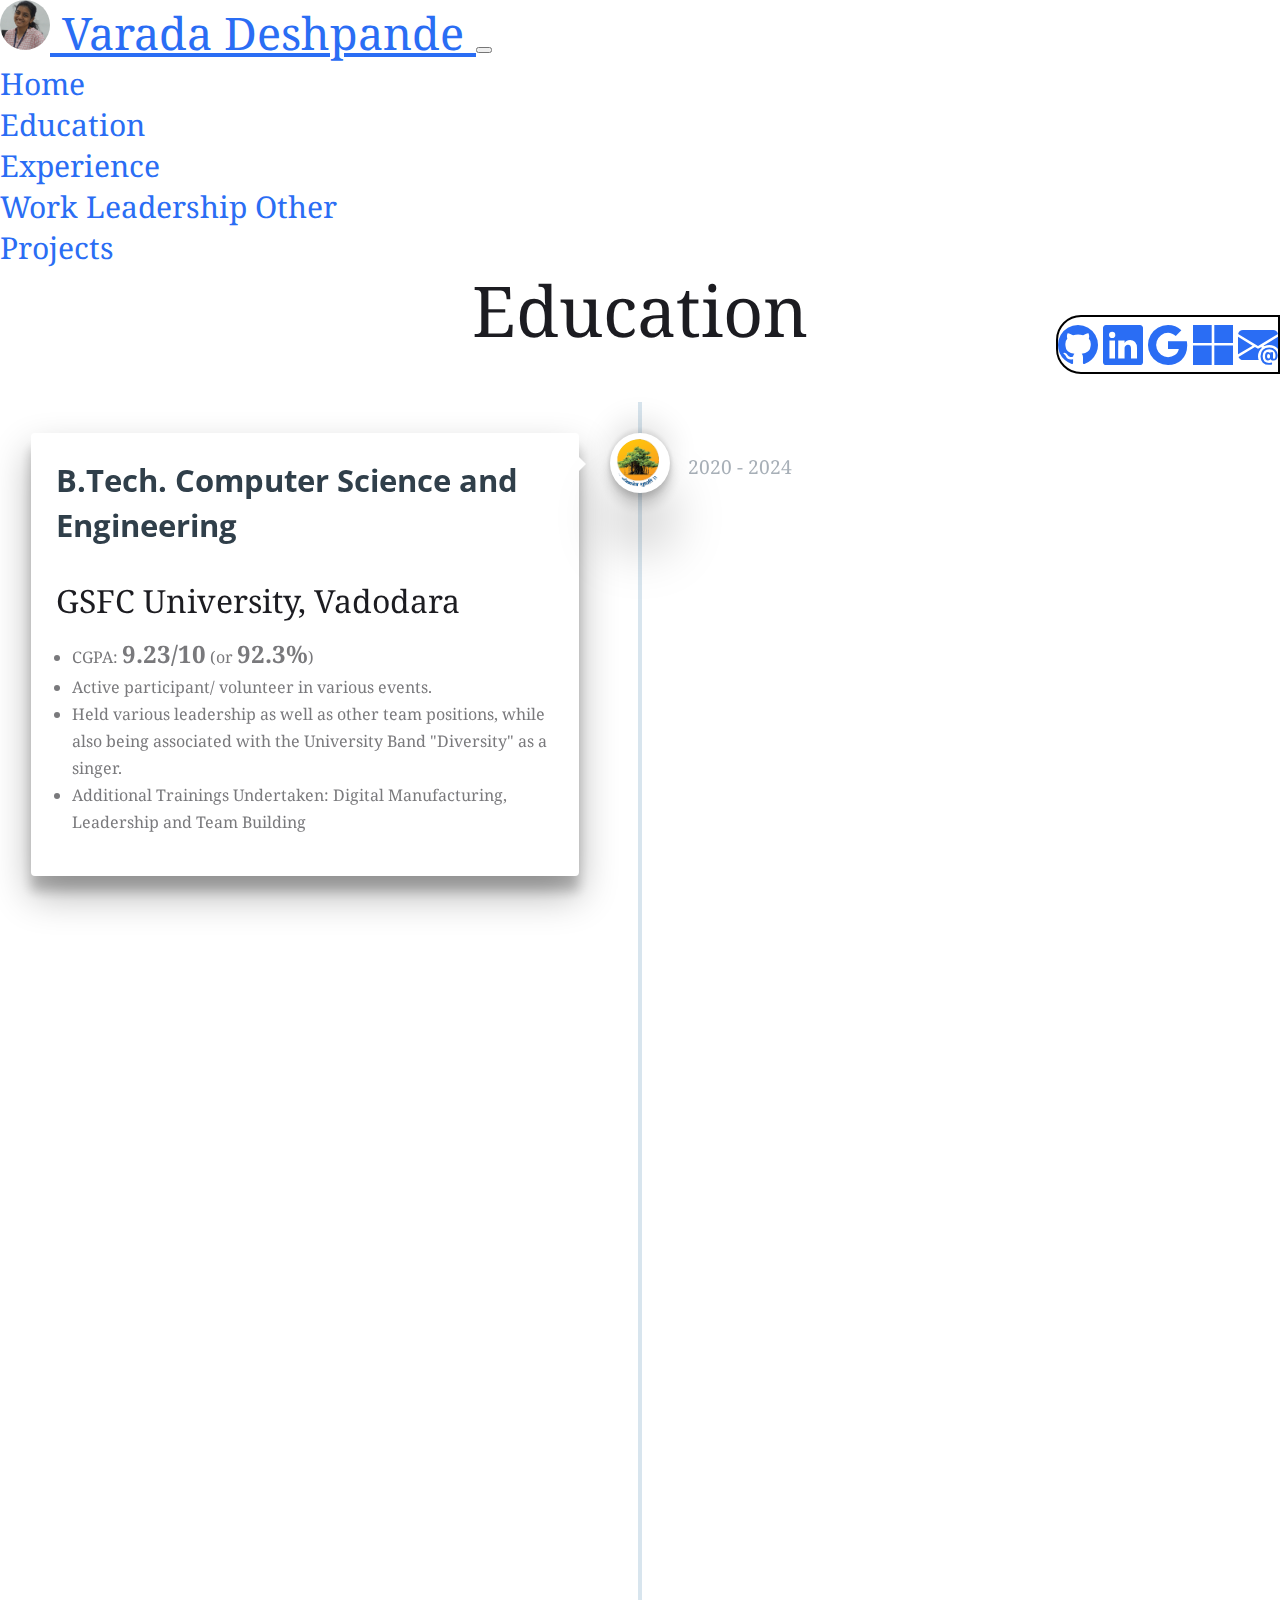
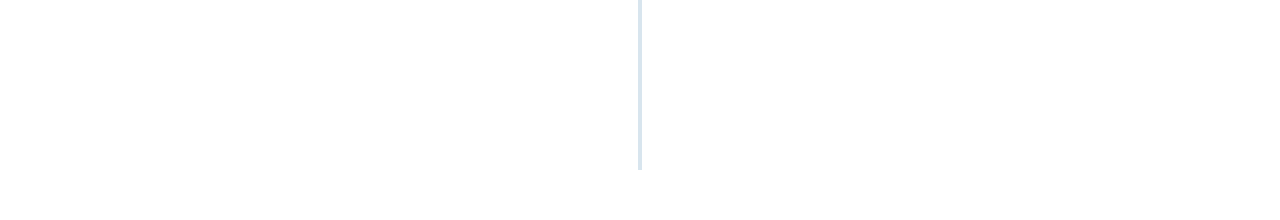
==== commit 22da5f64: "Updated Portfolio: June 2024" ====
--- a/education.html
+++ b/education.html
@@ -7,11 +7,20 @@
   <title>Experience | Varada Deshpande</title>
   
 	<link href="https://cdn.jsdelivr.net/npm/bootstrap@5.3.0/dist/css/bootstrap.min.css" rel="stylesheet" integrity="sha384-9ndCyUaIbzAi2FUVXJi0CjmCapSmO7SnpJef0486qhLnuZ2cdeRhO02iuK6FUUVM" crossorigin="anonymous">
-    <link rel="stylesheet" href="https://cdn.jsdelivr.net/npm/bootstrap-icons@1.10.5/font/bootstrap-icons.css">
-    <link href="https://bootswatch.com/5/sketchy/bootstrap.min.css" rel="stylesheet">
-    <link href="https://unpkg.com/aos@2.3.1/dist/aos.css" rel="stylesheet">
-    <link href="css/style.css" rel="stylesheet">
+  <link rel="stylesheet" href="https://cdn.jsdelivr.net/npm/bootstrap-icons@1.10.5/font/bootstrap-icons.css">
+  <link href="https://bootswatch.com/5/sketchy/bootstrap.min.css" rel="stylesheet">
+  <link href="https://unpkg.com/aos@2.3.1/dist/aos.css" rel="stylesheet">
+  <link href="css/style.css" rel="stylesheet">
 	<script src="https://cdn.jsdelivr.net/npm/bootstrap@5.3.0/dist/js/bootstrap.bundle.min.js" integrity="sha384-geWF76RCwLtnZ8qwWowPQNguL3RmwHVBC9FhGdlKrxdiJJigb/j/68SIy3Te4Bkz" crossorigin="anonymous"></script>
+  <!-- Google tag (gtag.js) -->
+  <script async src="https://www.googletagmanager.com/gtag/js?id=G-XZ0MH3BF2Z"></script>
+  <script>
+    window.dataLayer = window.dataLayer || [];
+    function gtag(){dataLayer.push(arguments);}
+    gtag('js', new Date());
+
+    gtag('config', 'G-XZ0MH3BF2Z');
+  </script>
 </head>
 <body>
   <header class="mb-5">
@@ -62,13 +71,13 @@
           <h2 class="mb-0">B.Tech. Computer Science and Engineering</h2>
           <h3 class="mt-0 fs-200">GSFC University, Vadodara</h3>
           <ul class="color-contrast-medium ml-3">
-            <li>CGPA: <strong class="fs-150">9.22/10</strong> (till semester 5).</li>
+            <li>CGPA: <strong class="fs-150">9.23/10</strong> (or  <strong class="fs-150">92.3%</strong>)</li>
             <li>Active participant/ volunteer in various events.</li>
             <li>Held various leadership as well as other team positions, while also being associated with the University Band "Diversity" as a singer.</li>
             <li>Additional Trainings Undertaken: Digital Manufacturing, Leadership and Team Building</li>
           </ul>
           <div class="flex justify-between items-center">
-            <span class="cd-timeline__date text-dark fs-120">2020 - Present</span>
+            <span class="cd-timeline__date text-dark fs-120">2020 - 2024</span>
           </div>
         </div> <!-- cd-timeline__content -->
       </div> <!-- cd-timeline__block -->
@@ -97,6 +106,7 @@
           <h3 class="mt-0 fs-200">Navrachana Higher Secondary School, Vadodara</h3>
           <ul class="color-contrast-medium ml-3">
             <li>Percentage: <strong class="fs-150">93.4%</strong></li>
+            <li>Subjects: Science, Mathematics, English, Sanskrit, Social Science</li>
           </ul>
           <div class="flex justify-between items-center">
             <span class="cd-timeline__date text-dark fs-120">2017 - 2018</span>
@@ -107,7 +117,7 @@
   </section> <!-- cd-timeline -->
 </main>
 <footer class="d-flex flex-column py-2 footer-responsive" id="contact">
-        <a target="_blank" class="fs-200 emphasis mx-1" data-bs-toggle="tooltip" data-bs-placement="left" data-bs-original-title="My Github Profile" href="https://github.com/Varada-Dedu.in/"><i class="bi bi-github"></i></a>
+        <a target="_blank" class="fs-200 emphasis mx-1" data-bs-toggle="tooltip" data-bs-placement="left" data-bs-original-title="My Github Profile" href="https://github.com/Varada-D/"><i class="bi bi-github"></i></a>
         <a target="_blank" class="fs-200 emphasis mx-1" data-bs-toggle="tooltip" data-bs-placement="left" data-bs-original-title="My LinkedIn Profile" href="https://linkedin.com/in/varada-deshpande-0330331bb"><i class="bi bi-linkedin"></i></a>
         <a target="_blank" class="fs-200 emphasis mx-1" data-bs-toggle="tooltip" data-bs-placement="left" data-bs-original-title="My Google Developer Profile" href="https://g.dev/varada"><i class="bi bi-google"></i></a>
         <a target="_blank" class="fs-200 emphasis mx-1" data-bs-toggle="tooltip" data-bs-placement="left" data-bs-original-title="My Microsoft Learn Profile" href="https://learn.microsoft.com/en-us/users/varadadeshpande-7020/"><i class="bi bi-microsoft"></i></a>
--- a/css/style.css
+++ b/css/style.css
@@ -186,10 +186,16 @@
   border-radius: 25px 0 0 25px;
 }
 
+.slider {
+	position: relative !important;
+	z-index: -999 !important;
+}
+
 .slider-container {
   background-color: #fff;
-  position: fixed;
-  bottom: 0;
+  overflow-x: hidden;
+  /*   position: fixed; */
+  /*   bottom: 0; */
   animation: scroll 20s linear infinite;
 }
 
